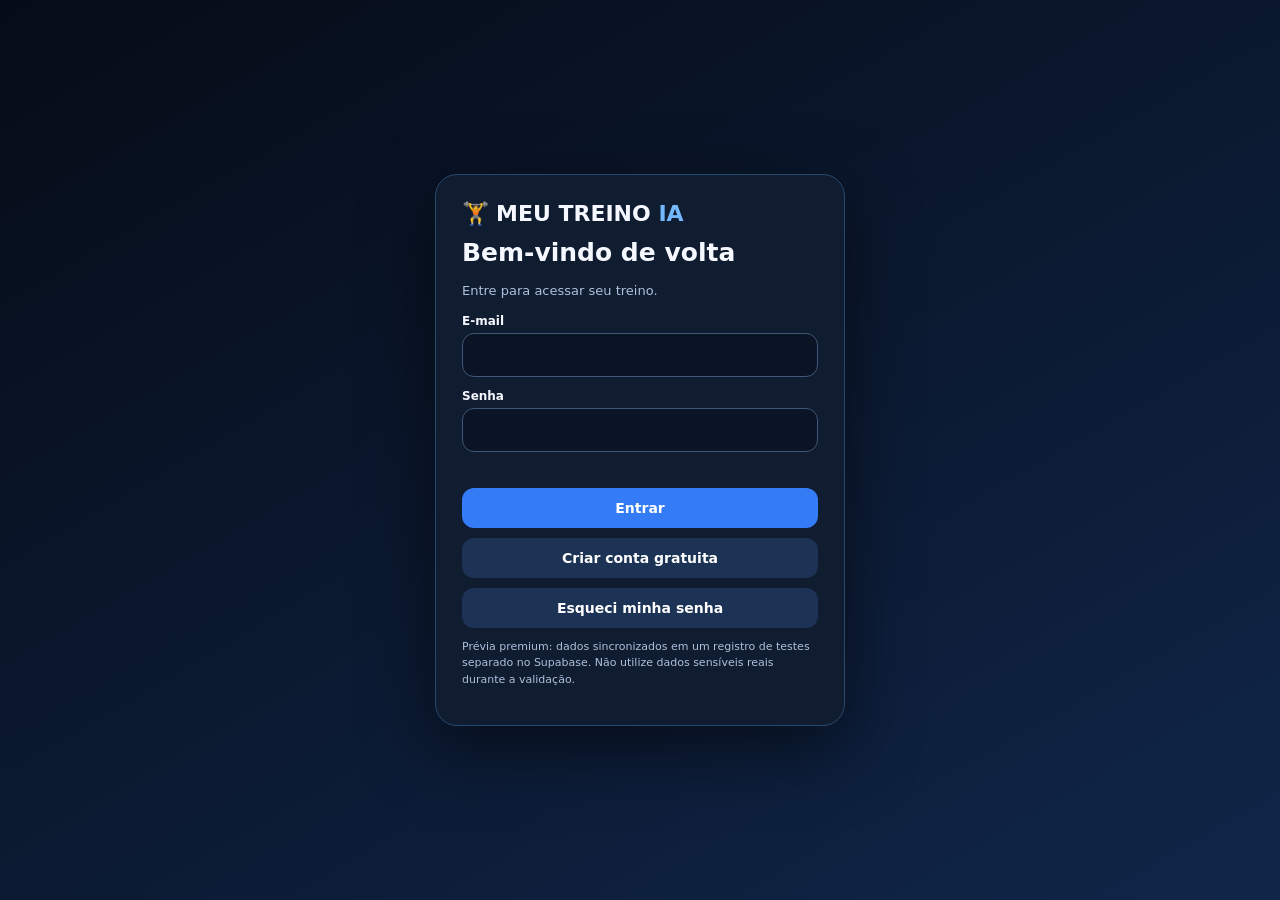
==== index.html @ d00a294f "Add files via upload" ====
<!DOCTYPE html>
<html lang="pt-BR"><head><meta charset="utf-8"/><meta content="width=device-width,initial-scale=1" name="viewport"/><meta content="#070d19" name="theme-color"/><title>Meu Treino IA — Fitness Premium V22 | Full Body Variado</title><style>
:root{color-scheme:dark;--bg:#080e19;--card:#111d30;--panel:#15233a;--border:#29384d;--blue:#3885ff;--text:#f5f8ff;--muted:#9eafc8}*{box-sizing:border-box}body{margin:0;font:15px system-ui,-apple-system,Segoe UI,sans-serif;background:#050a12;color:var(--text)}button,input,select{font:inherit}button{cursor:pointer}button:disabled{opacity:.4;cursor:not-allowed}.shell{max-width:470px;min-height:100vh;margin:auto;background:var(--bg);position:relative;box-shadow:0 0 35px #0005;padding-bottom:80px}.top{display:flex;align-items:center;justify-content:space-between;padding:19px 19px 12px;background:#0a1323;position:sticky;top:0;z-index:3;border-bottom:1px solid #203049}.brand{font-weight:900;font-size:18px;letter-spacing:-.6px}.brand b{color:#6bb4ff}.avatar{border:1px solid #466da0;background:#203756;border-radius:50%;width:36px;height:36px;display:grid;place-items:center}.body{padding:20px;display:grid;gap:18px}.eyebrow{font-weight:800;font-size:11px;letter-spacing:1.7px;color:#79b6ff;text-transform:uppercase}.title{font-size:29px;letter-spacing:-1px;line-height:1.15;font-weight:850}.sub{color:var(--muted);font-size:13px;line-height:1.5}.card{background:var(--card);border:1px solid var(--border);border-radius:19px;padding:16px}.hero{background:linear-gradient(135deg,#173b72,#101e35 65%);border:1px solid #356bb7;border-radius:21px;padding:21px;display:grid;gap:12px}.btn{border:0;color:white;background:var(--blue);padding:13px 16px;border-radius:13px;font-weight:800;min-height:45px}.btn.alt{background:#22344e;border:1px solid #354d71}.btn.ghost{background:transparent;border:1px solid var(--border)}.btn.small{min-height:36px;padding:8px 10px;font-size:12px}.row{display:flex;align-items:center;gap:10px}.between{display:flex;align-items:center;justify-content:space-between;gap:8px}.grid2{display:grid;grid-template-columns:1fr 1fr;gap:10px}.grid3{display:grid;grid-template-columns:repeat(3,1fr);gap:9px}.stat{background:#1a2c47;border-radius:14px;padding:12px}.stat strong{display:block;font-size:23px}.muted{color:var(--muted)}.small{font-size:12px}.exercise{display:flex;gap:12px;align-items:center;border-bottom:1px solid #23354e;padding:12px 0}.exercise:last-child{border:0}.thumb{width:66px;height:66px;object-fit:cover;border-radius:12px;background:#1a2941}.preview{width:100%;aspect-ratio:1.2;object-fit:contain;background:#111c2f;border-radius:18px}.name{font-size:14px;font-weight:800}.pill{display:inline-flex;background:#1e3352;color:#abd2ff;padding:6px 10px;border-radius:50px;font-size:11px;font-weight:750}.nav{display:flex;justify-content:space-around;position:fixed;bottom:0;left:50%;transform:translateX(-50%);max-width:470px;width:100%;z-index:5;background:#101d30;border-top:1px solid #29405b;padding:7px 6px max(8px,env(safe-area-inset-bottom))}.nav button{border:0;background:transparent;color:#9eb1cc;display:grid;justify-items:center;gap:3px;min-width:65px;font-size:11px;padding:7px}.nav button.active{color:#67adff}.nav button span{font-size:20px}.choice{width:100%;background:var(--card);color:var(--text);border:1px solid var(--border);border-radius:16px;padding:17px;display:flex;justify-content:space-between;text-align:left;align-items:center;font-weight:750}.choice.active{border:2px solid var(--blue);background:#1b3457}.field{display:grid;gap:6px}.field label{font-weight:750;color:#c9d7ed;font-size:12px}.field input,.field select{border:1px solid #354966;border-radius:12px;background:#101c2f;color:white;padding:12px;min-width:0;width:100%}.progress{display:flex;gap:5px}.progress i{height:5px;background:#263e60;border-radius:8px;flex:1}.progress i.done{background:var(--blue)}.section{font-size:17px;font-weight:850}.line{height:1px;background:#26374f}.notice{border:1px solid #405374;background:#172740;border-radius:12px;padding:12px;color:#d3e3ff;font-size:12px;line-height:1.5}.days{display:grid;grid-template-columns:repeat(7,1fr);gap:5px}.day{padding:10px 0;text-align:center;border-radius:11px;background:#18273d;font-size:11px}.day.active{background:#2964b4}.day.rest{color:#647998}.setrow{display:grid;grid-template-columns:50px 1fr 1fr 42px;align-items:center;gap:8px;margin:10px 0}.setrow input{width:100%;min-width:0;background:#0f1e35;border:1px solid #334865;border-radius:10px;padding:10px;color:#fff}.tick{background:#1c2f4c;color:#dce9ff;border:1px solid #385274;border-radius:10px;height:39px}.tick.yes{background:#187b65}.chart{height:145px;display:flex;align-items:end;gap:10px;padding:10px 0;border-bottom:1px solid #34445d}.bar{flex:1;border-radius:7px 7px 0 0;background:linear-gradient(0deg,#215bb9,#5da8ff);min-width:10px}.btnbar{display:grid;grid-template-columns:1fr 1fr;gap:8px}.footertext{font-size:11px;color:#7e90aa;text-align:center}.ghostlink{background:none;border:none;color:#8ac2ff;font-weight:800;padding:5px}.hide{display:none!important}
</style><style id="weekday-premium-css">.day-select{display:grid;grid-template-columns:repeat(2,minmax(0,1fr));gap:9px;margin-top:12px}.day-choice{display:flex;align-items:center;justify-content:space-between;background:#17273f;border:1px solid #354861;border-radius:12px;padding:13px 12px;color:#f1f6ff;font-weight:650;text-align:left}.day-choice.picked{background:#153763;border-color:#4a9aff;box-shadow:inset 0 0 0 1px #4a9aff}.day-choice b{color:#8cc6ff}.day .active{font-weight:bold}.days .day{min-width:0;font-size:10px}.days .day div{font-size:9px}</style><style id="premium-auth-css">#premium-app-shell[hidden]{display:none!important}#premium-auth{position:fixed;inset:0;background:linear-gradient(150deg,#060c17,#102649);z-index:99999;display:flex;align-items:center;justify-content:center;padding:18px;overflow:auto;color:#f5f8ff;font:14px system-ui,sans-serif}#premium-auth[hidden]{display:none!important}#premium-auth *{box-sizing:border-box}#premium-auth .login-card{width:min(100%,410px);background:#101c30;border:1px solid #28496f;border-radius:22px;padding:26px;box-shadow:0 24px 70px #0008}#premium-auth h1{font-size:25px;line-height:1.2;margin:0 0 12px}#premium-auth p{color:#afc0db;font-size:13px;line-height:1.5}#premium-auth label{display:block;margin:12px 0 5px;font-size:12px;font-weight:700}#premium-auth input{display:block;width:100%;background:#0a1425;color:white;border:1px solid #405777;border-radius:12px;padding:13px;font:inherit}#premium-auth button{width:100%;padding:12px;border-radius:12px;background:#347cf5;color:white;border:0;font-weight:750;cursor:pointer;margin-top:10px}#premium-auth button.secondary{background:#1c3355}#premium-auth button:disabled{opacity:.55}#premium-auth .error{color:#ffc3c3;min-height:18px;font-size:12px;margin-top:8px}#premium-userbar{display:flex;justify-content:space-between;align-items:center;padding:9px 18px;background:#0a172a;color:#aac5eb;gap:12px;font:12px system-ui,sans-serif}#premium-userbar button{background:#233c62;color:white;border:0;padding:8px 12px;border-radius:8px;cursor:pointer}#premium-message{font-size:11px;color:#bcd7ef}</style></head><body><div hidden="" id="premium-app-shell"><div hidden="" id="premium-userbar"><span id="premium-who">Conectado</span><span id="premium-message"></span><button id="premium-out" type="button">Sair</button></div><div class="shell"><header class="top"><div class="brand">✦ MEU TREINO <b>IA</b></div><div class="avatar">👤</div></header><main class="body" id="root"></main><nav class="nav" id="nav"></nav></div></div><div id="premium-auth"><div class="login-card"><div style="font-size:22px;margin-bottom:12px">🏋️ <b>MEU TREINO <span style="color:#74b9ff">IA</span></b></div><h1 id="premium-auth-title">Bem-vindo de volta</h1><p id="premium-auth-desc">Entre para acessar sua avaliação e seus treinos premium.</p><form id="premium-auth-form"><label for="premium-email">E-mail</label><input autocomplete="email" id="premium-email" required="" type="email"/><div id="premium-password-box"><label for="premium-pass">Senha</label><input autocomplete="current-password" id="premium-pass" minlength="6" type="password"/></div><div class="error" id="premium-error" role="alert"></div><button id="premium-submit" type="submit">Entrar</button></form><button class="secondary" id="premium-mode" type="button">Criar conta gratuita</button><button class="secondary" id="premium-forgot" type="button">Esqueci minha senha</button><p style="font-size:11px">Prévia premium: dados sincronizados em um registro de testes separado no Supabase. Não utilize dados sensíveis reais durante a validação.</p></div></div><script>
const EXERCISES=[{"id":1,"name":"Leg press 45°","group":"Pernas e glúteos","equip":"Leg press 45°","tip":"Mantenha a lombar apoiada; flexione os joelhos na amplitude confortável; empurre sem travar os joelhos.","alternative":"Cadeira extensora","image":"[data-uri]"},{"id":2,"name":"Cadeira extensora","group":"Pernas e glúteos","equip":"Cadeira extensora","tip":"Ajuste a máquina; estenda os joelhos de forma controlada; volte devagar.","alternative":"Leg press 45°","image":"[data-uri]"},{"id":3,"name":"Cadeira flexora sentada","group":"Pernas e glúteos","equip":"Cadeira flexora sentada","tip":"Ajuste o eixo aos joelhos; flexione as pernas; retorne lentamente.","alternative":"Cadeira flexora deitada","image":"[data-uri]"},{"id":4,"name":"Cadeira flexora deitada","group":"Pernas e glúteos","equip":"Mesa flexora","tip":"Deite no aparelho; dobre os joelhos; retorne sem levantar o quadril.","alternative":"Cadeira flexora sentada","image":"[data-uri]"},{"id":5,"name":"Agachamento ao banco","group":"Pernas e glúteos","equip":"Banco estável","tip":"Desça o quadril até o banco; toque levemente; levante de forma controlada.","alternative":"Leg press 45°","image":"[data-uri]"},{"id":6,"name":"Agachamento Smith","group":"Pernas e glúteos","equip":"Smith","tip":"Ajuste barra e pés com supervisão; agache em amplitude confortável; retorne com controle.","alternative":"Agachamento ao banco","image":"[data-uri]"},{"id":7,"name":"Cadeira abdutora","group":"Pernas e glúteos","equip":"Cadeira abdutora","tip":"Mantenha as costas apoiadas; afaste os joelhos; retorne devagar.","alternative":"Abdução de quadril com elástico","image":"[data-uri]"},{"id":8,"name":"Cadeira adutora","group":"Pernas e glúteos","equip":"Cadeira adutora","tip":"Ajuste a amplitude inicial; aproxime as pernas; volte lentamente.","alternative":"Adução com elástico","image":"[data-uri]"},{"id":9,"name":"Panturrilha sentada","group":"Pernas e glúteos","equip":"Panturrilha sentada","tip":"Eleve os calcanhares; faça uma pausa breve; desça lentamente.","alternative":"Panturrilha em pé","image":"[data-uri]"},{"id":10,"name":"Panturrilha em pé","group":"Pernas e glúteos","equip":"Máquina de panturrilha","tip":"Eleve os calcanhares com o corpo estável; retorne devagar.","alternative":"Panturrilha sentada","image":"[data-uri]"},{"id":11,"name":"Ponte de glúteos","group":"Pernas e glúteos","equip":"Colchonete","tip":"Eleve o quadril sem arquear a lombar; retorne lentamente.","alternative":"Hip thrust máquina","image":"[data-uri]"},{"id":12,"name":"Hip thrust máquina","group":"Pernas e glúteos","equip":"Máquina hip thrust","tip":"Eleve o quadril com apoio correto; evite hiperextensão lombar.","alternative":"Ponte de glúteos","image":"[data-uri]"},{"id":13,"name":"Puxada frontal aberta","group":"Costas","equip":"Consulte equipamento indicado","tip":"Ajuste o equipamento à sua altura, execute devagar e interrompa se houver desconforto. Confirme a técnica com um profissional antes de executar.","alternative":"Veja outras opções do mesmo grupo muscular em Trocar exercício","image":"[data-uri]"},{"id":14,"name":"Puxada frontal neutra","group":"Costas","equip":"Consulte equipamento indicado","tip":"Ajuste o equipamento à sua altura, execute devagar e interrompa se houver desconforto. Confirme a técnica com um profissional antes de executar.","alternative":"Veja outras opções do mesmo grupo muscular em Trocar exercício","image":"[data-uri]"},{"id":15,"name":"Remada baixa sentada","group":"Costas","equip":"Consulte equipamento indicado","tip":"Ajuste o equipamento à sua altura, execute devagar e interrompa se houver desconforto. Confirme a técnica com um profissional antes de executar.","alternative":"Veja outras opções do mesmo grupo muscular em Trocar exercício","image":"[data-uri]"},{"id":16,"name":"Remada máquina com apoio no peito","group":"Costas","equip":"Consulte equipamento indicado","tip":"Ajuste o equipamento à sua altura, execute devagar e interrompa se houver desconforto. Confirme a técnica com um profissional antes de executar.","alternative":"Veja outras opções do mesmo grupo muscular em Trocar exercício","image":"[data-uri]"},{"id":17,"name":"Remada unilateral com halter","group":"Costas","equip":"Consulte equipamento indicado","tip":"Ajuste o equipamento à sua altura, execute devagar e interrompa se houver desconforto. Confirme a técnica com um profissional antes de executar.","alternative":"Veja outras opções do mesmo grupo muscular em Trocar exercício","image":"[data-uri]"},{"id":18,"name":"Remada articulada","group":"Costas","equip":"Consulte equipamento indicado","tip":"Ajuste o equipamento à sua altura, execute devagar e interrompa se houver desconforto. Confirme a técnica com um profissional antes de executar.","alternative":"Veja outras opções do mesmo grupo muscular em Trocar exercício","image":"[data-uri]"},{"id":19,"name":"Pullover na polia","group":"Costas","equip":"Consulte equipamento indicado","tip":"Ajuste o equipamento à sua altura, execute devagar e interrompa se houver desconforto. Confirme a técnica com um profissional antes de executar.","alternative":"Veja outras opções do mesmo grupo muscular em Trocar exercício","image":"[data-uri]"},{"id":20,"name":"Barra fixa assistida","group":"Costas","equip":"Consulte equipamento indicado","tip":"Ajuste o equipamento à sua altura, execute devagar e interrompa se houver desconforto. Confirme a técnica com um profissional antes de executar.","alternative":"Veja outras opções do mesmo grupo muscular em Trocar exercício","image":"[data-uri]"},{"id":21,"name":"Face pull na polia","group":"Costas","equip":"Consulte equipamento indicado","tip":"Ajuste o equipamento à sua altura, execute devagar e interrompa se houver desconforto. Confirme a técnica com um profissional antes de executar.","alternative":"Veja outras opções do mesmo grupo muscular em Trocar exercício","image":"[data-uri]"},{"id":22,"name":"Crucifixo inverso máquina","group":"Costas","equip":"Consulte equipamento indicado","tip":"Ajuste o equipamento à sua altura, execute devagar e interrompa se houver desconforto. Confirme a técnica com um profissional antes de executar.","alternative":"Veja outras opções do mesmo grupo muscular em Trocar exercício","image":"[data-uri]"},{"id":23,"name":"Supino reto máquina","group":"Peito","equip":"Consulte equipamento indicado","tip":"Ajuste o equipamento à sua altura, execute devagar e interrompa se houver desconforto. Confirme a técnica com um profissional antes de executar.","alternative":"Veja outras opções do mesmo grupo muscular em Trocar exercício","image":"[data-uri]"},{"id":24,"name":"Supino inclinado máquina","group":"Peito","equip":"Consulte equipamento indicado","tip":"Ajuste o equipamento à sua altura, execute devagar e interrompa se houver desconforto. Confirme a técnica com um profissional antes de executar.","alternative":"Veja outras opções do mesmo grupo muscular em Trocar exercício","image":"[data-uri]"},{"id":25,"name":"Supino reto com halteres","group":"Peito","equip":"Consulte equipamento indicado","tip":"Ajuste o equipamento à sua altura, execute devagar e interrompa se houver desconforto. Confirme a técnica com um profissional antes de executar.","alternative":"Veja outras opções do mesmo grupo muscular em Trocar exercício","image":"[data-uri]"},{"id":26,"name":"Supino inclinado com halteres","group":"Peito","equip":"Consulte equipamento indicado","tip":"Ajuste o equipamento à sua altura, execute devagar e interrompa se houver desconforto. Confirme a técnica com um profissional antes de executar.","alternative":"Veja outras opções do mesmo grupo muscular em Trocar exercício","image":"[data-uri]"},{"id":27,"name":"Crucifixo peck deck","group":"Peito","equip":"Consulte equipamento indicado","tip":"Ajuste o equipamento à sua altura, execute devagar e interrompa se houver desconforto. Confirme a técnica com um profissional antes de executar.","alternative":"Veja outras opções do mesmo grupo muscular em Trocar exercício","image":"[data-uri]"},{"id":28,"name":"Crucifixo na polia","group":"Peito","equip":"Consulte equipamento indicado","tip":"Ajuste o equipamento à sua altura, execute devagar e interrompa se houver desconforto. Confirme a técnica com um profissional antes de executar.","alternative":"Veja outras opções do mesmo grupo muscular em Trocar exercício","image":"[data-uri]"},{"id":29,"name":"Flexão de braços na parede","group":"Peito","equip":"Consulte equipamento indicado","tip":"Ajuste o equipamento à sua altura, execute devagar e interrompa se houver desconforto. Confirme a técnica com um profissional antes de executar.","alternative":"Veja outras opções do mesmo grupo muscular em Trocar exercício","image":"[data-uri]"},{"id":30,"name":"Flexão no banco elevado","group":"Peito","equip":"Consulte equipamento indicado","tip":"Ajuste o equipamento à sua altura, execute devagar e interrompa se houver desconforto. Confirme a técnica com um profissional antes de executar.","alternative":"Veja outras opções do mesmo grupo muscular em Trocar exercício","image":"[data-uri]"},{"id":31,"name":"Desenvolvimento de ombros máquina","group":"Ombros e braços","equip":"Consulte equipamento indicado","tip":"Ajuste o equipamento à sua altura, execute devagar e interrompa se houver desconforto. Confirme a técnica com um profissional antes de executar.","alternative":"Veja outras opções do mesmo grupo muscular em Trocar exercício","image":"[data-uri]"},{"id":32,"name":"Elevação lateral sentada","group":"Ombros e braços","equip":"Consulte equipamento indicado","tip":"Ajuste o equipamento à sua altura, execute devagar e interrompa se houver desconforto. Confirme a técnica com um profissional antes de executar.","alternative":"Veja outras opções do mesmo grupo muscular em Trocar exercício","image":"[data-uri]"},{"id":33,"name":"Elevação frontal com halteres","group":"Ombros e braços","equip":"Consulte equipamento indicado","tip":"Ajuste o equipamento à sua altura, execute devagar e interrompa se houver desconforto. Confirme a técnica com um profissional antes de executar.","alternative":"Veja outras opções do mesmo grupo muscular em Trocar exercício","image":"[data-uri]"},{"id":34,"name":"Rosca direta na polia","group":"Ombros e braços","equip":"Consulte equipamento indicado","tip":"Ajuste o equipamento à sua altura, execute devagar e interrompa se houver desconforto. Confirme a técnica com um profissional antes de executar.","alternative":"Veja outras opções do mesmo grupo muscular em Trocar exercício","image":"[data-uri]"},{"id":35,"name":"Rosca alternada sentada","group":"Ombros e braços","equip":"Consulte equipamento indicado","tip":"Ajuste o equipamento à sua altura, execute devagar e interrompa se houver desconforto. Confirme a técnica com um profissional antes de executar.","alternative":"Veja outras opções do mesmo grupo muscular em Trocar exercício","image":"[data-uri]"},{"id":36,"name":"Rosca martelo sentada","group":"Ombros e braços","equip":"Consulte equipamento indicado","tip":"Ajuste o equipamento à sua altura, execute devagar e interrompa se houver desconforto. Confirme a técnica com um profissional antes de executar.","alternative":"Veja outras opções do mesmo grupo muscular em Trocar exercício","image":"[data-uri]"},{"id":37,"name":"Tríceps na polia com corda","group":"Ombros e braços","equip":"Consulte equipamento indicado","tip":"Ajuste o equipamento à sua altura, execute devagar e interrompa se houver desconforto. Confirme a técnica com um profissional antes de executar.","alternative":"Veja outras opções do mesmo grupo muscular em Trocar exercício","image":"[data-uri]"},{"id":38,"name":"Tríceps na polia com barra","group":"Ombros e braços","equip":"Consulte equipamento indicado","tip":"Ajuste o equipamento à sua altura, execute devagar e interrompa se houver desconforto. Confirme a técnica com um profissional antes de executar.","alternative":"Veja outras opções do mesmo grupo muscular em Trocar exercício","image":"[data-uri]"},{"id":39,"name":"Bird dog","group":"Abdômen e core","equip":"Consulte equipamento indicado","tip":"Ajuste o equipamento à sua altura, execute devagar e interrompa se houver desconforto. Confirme a técnica com um profissional antes de executar.","alternative":"Veja outras opções do mesmo grupo muscular em Trocar exercício","image":"[data-uri]"},{"id":40,"name":"Dead bug","group":"Abdômen e core","equip":"Consulte equipamento indicado","tip":"Ajuste o equipamento à sua altura, execute devagar e interrompa se houver desconforto. Confirme a técnica com um profissional antes de executar.","alternative":"Veja outras opções do mesmo grupo muscular em Trocar exercício","image":"[data-uri]"},{"id":41,"name":"Pallof press","group":"Abdômen e core","equip":"Consulte equipamento indicado","tip":"Ajuste o equipamento à sua altura, execute devagar e interrompa se houver desconforto. Confirme a técnica com um profissional antes de executar.","alternative":"Veja outras opções do mesmo grupo muscular em Trocar exercício","image":"[data-uri]"},{"id":42,"name":"Prancha inclinada","group":"Abdômen e core","equip":"Consulte equipamento indicado","tip":"Ajuste o equipamento à sua altura, execute devagar e interrompa se houver desconforto. Confirme a técnica com um profissional antes de executar.","alternative":"Veja outras opções do mesmo grupo muscular em Trocar exercício","image":"[data-uri]"},{"id":43,"name":"Prancha lateral com joelhos apoiados","group":"Abdômen e core","equip":"Consulte equipamento indicado","tip":"Ajuste o equipamento à sua altura, execute devagar e interrompa se houver desconforto. Confirme a técnica com um profissional antes de executar.","alternative":"Veja outras opções do mesmo grupo muscular em Trocar exercício","image":"[data-uri]"},{"id":44,"name":"Crunch abdominal máquina","group":"Abdômen e core","equip":"Consulte equipamento indicado","tip":"Ajuste o equipamento à sua altura, execute devagar e interrompa se houver desconforto. Confirme a técnica com um profissional antes de executar.","alternative":"Veja outras opções do mesmo grupo muscular em Trocar exercício","image":"[data-uri]"},{"id":45,"name":"Marcha deitada","group":"Abdômen e core","equip":"Consulte equipamento indicado","tip":"Ajuste o equipamento à sua altura, execute devagar e interrompa se houver desconforto. Confirme a técnica com um profissional antes de executar.","alternative":"Veja outras opções do mesmo grupo muscular em Trocar exercício","image":"[data-uri]"},{"id":46,"name":"Bicicleta ergométrica vertical","group":"Cardio","equip":"Consulte equipamento indicado","tip":"Ajuste o equipamento à sua altura, execute devagar e interrompa se houver desconforto. Confirme a técnica com um profissional antes de executar.","alternative":"Veja outras opções do mesmo grupo muscular em Trocar exercício","image":"[data-uri]"},{"id":47,"name":"Bicicleta ergométrica horizontal","group":"Cardio","equip":"Consulte equipamento indicado","tip":"Ajuste o equipamento à sua altura, execute devagar e interrompa se houver desconforto. Confirme a técnica com um profissional antes de executar.","alternative":"Veja outras opções do mesmo grupo muscular em Trocar exercício","image":"[data-uri]"},{"id":48,"name":"Caminhada na esteira","group":"Cardio","equip":"Consulte equipamento indicado","tip":"Ajuste o equipamento à sua altura, execute devagar e interrompa se houver desconforto. Confirme a técnica com um profissional antes de executar.","alternative":"Veja outras opções do mesmo grupo muscular em Trocar exercício","image":"[data-uri]"},{"id":49,"name":"Elíptico","group":"Cardio","equip":"Consulte equipamento indicado","tip":"Ajuste o equipamento à sua altura, execute devagar e interrompa se houver desconforto. Confirme a técnica com um profissional antes de executar.","alternative":"Veja outras opções do mesmo grupo muscular em Trocar exercício","image":"[data-uri]"},{"id":50,"name":"Caminhada ao ar livre","group":"Cardio","equip":"Consulte equipamento indicado","tip":"Ajuste o equipamento à sua altura, execute devagar e interrompa se houver desconforto. Confirme a técnica com um profissional antes de executar.","alternative":"Veja outras opções do mesmo grupo muscular em Trocar exercício","image":"[data-uri]"}];

</script><script>
(()=>{const el=document.getElementById('root'),nav=document.getElementById('nav');let s={page:'quiz',step:0,answers:{goal:'Emagrecer',level:'Retornando',split:'Full Body',days:4,weekdays:[0,1,3,4],age:28,weight:95,height:177,pain:'Nenhuma',name:'Usuário Demo'},plan:0,selected:0,logs:[],draft:{},favorites:[],weights:[],done:[],active:null,sessions:[]};const safe=t=>String(t??'').replace(/[&<>"']/g,c=>({'&':'&amp;','<':'&lt;','>':'&gt;','"':'&quot;',"'":'&#39;'}[c]));const btn=(t,action,cl='')=>`<button class="btn ${cl}" data-act="${action}">${t}</button>`;const heading=(a,b)=>`<div class="eyebrow">${a}</div><div class="title">${b}</div>`;const pic=x=>x?.image||'';const groups=['Pernas e glúteos','Costas','Peito','Ombros e braços','Abdômen e core','Cardio'];const byGroup=(g,count)=>EXERCISES.filter(e=>e.group===g).slice(0,count);function plan(){
  if(s.answers.split==='Full Body'){
    // Every day covers the whole body, with distinct exercises rather than a rotated identical list.
    const day=((Number(s.plan)||0)%5+5)%5;
    const pick=(g,ordinal)=>{
      const all=EXERCISES.filter(e=>e.group===groups[g]);
      return all.length?all[ordinal%all.length]:null;
    };
    const routine=[
      // 2 lower, 1 chest, 1 back, 2 arm/shoulder, 1 core, 1 cardio
      [[0,0],[0,2],[2,0],[1,0],[3,0],[3,3],[4,0],[5,0]],
      [[0,1],[0,6],[2,2],[1,3],[3,1],[3,6],[4,1],[5,1]],
      [[0,3],[0,8],[2,1],[1,1],[3,2],[3,4],[4,2],[5,2]],
      [[0,4],[0,10],[2,3],[1,4],[3,5],[3,7],[4,3],[5,3]],
      [[0,5],[0,9],[2,4],[1,5],[3,0],[3,7],[4,4],[5,4]]
    ];
    return routine[day].map(([g,index])=>pick(g,index)).filter(Boolean);
  }
  let cat=[['Peito','Ombros e braços'],['Costas','Ombros e braços'],['Pernas e glúteos'],['Ombros e braços','Abdômen e core']][s.plan%4];
  return cat.flatMap((g,i)=>byGroup(g,i===0?5:3)).slice(0,8);
}function exrow(e,i){return `<div class="exercise"><img class="thumb" src="${pic(e)}" alt="${safe(e.name)}"><div style="flex:1"><div class="name">${safe(e.name)}</div><div class="sub">${safe(e.group)} · 3 × 12</div></div><button class="btn alt small" data-ex="${e.id}">Abrir</button></div>`}const choices={goal:['Emagrecer','Ganhar músculos','Melhorar o fôlego','Saúde geral'],level:['Iniciante','Retornando','Intermediário','Avançado'],split:['Full Body','Músculos específicos'],days:['2','3','4','5'],pain:['Nenhuma','Dor durante exercícios','Lesão ou restrição','Não tenho certeza']};let steps=[['Seu objetivo','O que você deseja conquistar?','goal'],['Sua experiência','Há quanto tempo você treina?','level'],['Tipo de treino','Como prefere dividir sua semana?','split'],['Dias da semana','Em quais dias você quer treinar? Selecione de 2 a 5 dias.','weekdays'],['Seus dados','Para conhecer melhor seu perfil.','metrics'],['Cuidados com a saúde','Existe alguma dor ou restrição?','pain']];const dayNames=['Segunda','Terça','Quarta','Quinta','Sexta','Sábado','Domingo'];const dayShort=['SEG','TER','QUA','QUI','SEX','SÁB','DOM'];const slots=()=>[...s.answers.weekdays].sort((a,b)=>a-b);const dayPlan=(day)=>slots().indexOf(day);function intro(){el.innerHTML=`<div class="hero" style="margin-top:38px"><div class="eyebrow">O FUTURO DO SEU TREINO</div><div class="title">Treine melhor.<br> Evolua sempre.</div><div class="sub" style="color:#c0d7f7">Um visual fitness premium, criado para deixar cada série simples de acompanhar.</div><div class="grid2"><div class="stat"><strong>50</strong><small>Exercícios 3D</small></div><div class="stat"><strong>100%</strong><small>Gratuito</small></div></div></div>${btn('Começar minha avaliação →','quiz')}<div class="notice">Versão premium de testes com login real. Seus dados do aplicativo original permanecem separados durante esta avaliação.</div>`}function quiz(){let [name,desc,key]=steps[s.step];el.innerHTML=`<div class="between"><span class="eyebrow">AVALIAÇÃO INICIAL</span><span class="small muted">${s.step+1} / ${steps.length}</span></div><div class="progress">${steps.map((_,i)=>`<i class="${i<=s.step?'done':''}"></i>`).join('')}</div>${heading(name,desc)}<div style="height:12px"></div>${key==='weekdays'?`<div class="card"><div class="section">Escolha seus dias de treino</div><div class="sub">${slots().length} dias selecionados · ${7-slots().length} dias livres</div><div class="day-select">${dayNames.map((day,i)=>`<button class="day-choice ${s.answers.weekdays.includes(i)?'picked':''}" data-weekday="${i}"><span>${day}</span><b>${s.answers.weekdays.includes(i)?'✓':'＋'}</b></button>`).join('')}</div></div><div class="notice">Seu calendário seguirá os dias escolhidos. O treino dividido será distribuído em ordem A, B, C, D nos dias selecionados, com dias livres de descanso.</div>`:key==='metrics'?`<div class="grid2">${[['Idade','age'],['Peso corporal (kg)','weight'],['Altura (cm)','height']].map(([label,k])=>`<div class="field"><label>${label}</label><input data-field="${k}" type="number" value="${s.answers[k]}"></div>`).join('')}</div>`:choices[key].map(v=>`<button class="choice ${String(s.answers[key])===v?'active':''}" data-choice="${key}" data-val="${v}"><span>${v}</span><span>${String(s.answers[key])===v?'🔵':'○'}</span></button>`).join('')}<div class="btnbar">${btn('← Voltar','prev','alt')}${btn(s.step===steps.length-1?'Ver meu treino →':'Continuar →','next')}</div>${key==='pain'?'<div class="notice">Se você informar dor ou lesão, o plano será apenas ilustrativo até avaliação de um profissional.</div>':''}`}function home(){let pl=plan(),d=s.answers;el.innerHTML=`${heading('BEM-VINDO DE VOLTA','Sua evolução começa hoje.')}<div class="hero"><span class="eyebrow">SEU PRÓXIMO TREINO</span><div class="title">Treino ${'ABCDE'[s.plan%5]} <span class="small" style="font-size:14px;color:#b9d4f8">${d.split}</span></div><div class="sub" style="color:#cedef5">${pl.length} exercícios · 3 séries × 12 repetições</div>${btn(s.active?'Continuar treino →':'Iniciar treino →',s.active?'resumeactive':'startactive')}</div><div class="grid2"><div class="stat"><strong>${s.logs.length}</strong><small>Treinos feitos</small></div><div class="stat"><strong>${s.weights.at(-1)||d.weight}</strong><small>Último peso (kg)</small></div></div><div class="section">Sua semana</div>${week()}${btn('Alterar dias da semana','editdays','alt small')}<div class="section">Acompanhe seu desempenho</div><div class="card between"><div><b>Progressão de cargas</b><div class="sub">Histórico por exercício</div></div>${btn('Abrir','progress','small alt')}</div>`}function week(){return `<div class="days">${dayShort.map((x,i)=>`<div class="day ${slots().includes(i)?'active':'rest'}"><b>${x}</b><div style="margin-top:6px">${slots().includes(i)?'TREINO '+('ABCDE'[dayPlan(i)]):'—'}</div></div>`).join('')}</div><div class="sub">${slots().map((d,i)=>dayNames[d]+' (Treino '+('ABCDE'[i])+')').join(' · ')} · Os demais dias ficam livres para descanso.</div>`}function workout(){let pl=plan();el.innerHTML=`${heading('MINHA FICHA',`Treino ${'ABCDE'[s.plan%5]}`)}<div class="between"><span class="pill">${s.answers.split}</span><span class="small muted">Meta inicial: 3 × 12</span></div><div class="card"><div class="between"><b>Trocar o dia</b><span class="small muted">Escolha a ficha do dia</span></div><div class="grid2" style="margin-top:10px">${slots().map((d,i)=>`<button class="btn ${s.plan===i%5?'':'alt'} small" data-plan="${i%5}">${dayShort[d]} · ${'ABCDE'[i%5]}</button>`).join('')}</div></div><div class="card">${pl.map(exrow).join('')}</div>${btn(s.active&&s.active.plan===s.plan?'Continuar treino ativo →':'Iniciar treino ativo →','startactive')}<div class="notice">As séries são salvas individualmente, sem duplicar seus registros.</div>`;}function detail(){let x=EXERCISES.find(e=>e.id===s.selected)||EXERCISES[0];el.innerHTML=`${btn('← Voltar à ficha','workout','alt small')}<img class="preview" src="${pic(x)}" alt="${safe(x.name)}"><div class="eyebrow">${safe(x.group)}</div><div class="title">${safe(x.name)}</div><div class="card"><div class="section">Ver treino</div><p class="sub">${safe(x.tip||'Mantenha o movimento controlado.')}</p><span class="pill">Equipamento: ${safe(x.equip)}</span></div><div class="card"><div class="between"><div class="section">Registrar série/carga</div><span class="pill">3 × 12</span></div>${[1,2,3].map(i=>{let k=x.id+'-'+i,v=s.draft[k]||{};return `<div class="setrow"><span class="small muted">Série ${i}</span><input type="number" min="0" step="0.5" placeholder="kg" data-load="${k}" value="${v.kg??''}"><input type="number" min="0" placeholder="reps" data-reps="${k}" value="${v.reps??''}"><button class="tick ${v.done?'yes':''}" data-done="${k}">${v.done?'✓':'○'}</button></div>`}).join('')}<div class="sub">Valores livres por série. Sem carga obrigatória.</div></div><div class="btnbar">${btn('Trocar exercício','swap','alt')}${btn('Salvar registro','save')}</div>`;}function swap(){let x=EXERCISES.find(e=>e.id===s.selected);let alt=EXERCISES.filter(e=>e.group===x.group&&e.id!==x.id).slice(0,8);el.innerHTML=`${btn('← Voltar','detail','alt small')}${heading('TROCAR EXERCÍCIO','Escolha outra opção')}<div class="card">${alt.map(exrow).join('')}</div><div class="notice">No produto final, as alternativas também serão filtradas por limitações físicas e equipamentos disponíveis.</div>`;}let restInterval=null;
const setKey=(id,i)=>String(id)+'-'+i;
function ensureActive(){if(!s.active){s.active={plan:s.plan,started:Date.now(),index:0,sets:{},lastRest:90,restUntil:0,completed:[]};}return s.active;}
function prevSeries(id,i){let matches=s.logs.filter(v=>String(v.exerciseId)===String(id)&&Number(v.series)===i&&v.sessionId!==s.active?.started);return matches.length?matches[matches.length-1]:null;}
function active(){let a=ensureActive(),pl=planForActive(),x=pl[a.index];if(!x){s.active=null;s.page='workout';return workout()};let finished=pl.filter(e=>a.completed.includes(String(e.id))).length;
  el.innerHTML=`${heading('TREINO EM ANDAMENTO',`Treino ${'ABCDE'[a.plan%5]} · ${finished}/${pl.length} concluídos`)}<div class="progress">${pl.map((e,i)=>`<i class="${a.completed.includes(String(e.id))?'done':''}"></i>`).join('')}</div><img class="preview" src="${pic(x)}" alt="${safe(x.name)}"><div class="eyebrow">${safe(x.group)}</div><div class="title">${safe(x.name)}</div><div class="card"><div class="between"><b>Séries e cargas</b><span class="pill">3 × 12 como referência</span></div><div class="sub">Preencha peso e repetições de cada série. Use 0 kg em exercícios sem carga externa.</div>${[1,2,3].map(i=>{let k=setKey(x.id,i),v=a.sets[k]||{},old=prevSeries(x.id,i);return `<div class="setrow"><span class="small muted">${i}ª</span><div><input aria-label="Peso da série ${i} em kg" data-activekg="${k}" inputmode="decimal" type="number" min="0" step="0.5" placeholder="kg" value="${safe(v.kg??'')}"><div class="small muted">${old?`Anterior: ${safe(old.kg)} kg`: 'Peso livre'}</div></div><div><input aria-label="Repetições da série ${i}" data-activereps="${k}" inputmode="numeric" type="number" min="1" step="1" placeholder="reps" value="${safe(v.reps??'')}"><div class="small muted">${old?`${safe(old.reps)} reps antes`:'Meta 12 reps'}</div></div><button class="tick ${v.done?'yes':''}" aria-label="${v.done?'Desmarcar':'Concluir'} série ${i}" data-markset="${k}">${v.done?'✓':'○'}</button></div>`}).join('')}</div><div class="card"><div class="between"><b>Descanso</b><span class="pill" id="rest-display">${formatRest(Math.max(0,Math.ceil((a.restUntil-Date.now())/1000)))}</span></div><div class="grid3" style="margin-top:12px">${[60,90,120].map(n=>`<button class="btn ${a.lastRest===n?'':'alt'} small" data-rest="${n}">${n}s</button>`).join('')}</div><div class="btnbar" style="margin-top:10px">${btn('Pausar descanso','stoprest','alt small')}${btn('Reiniciar','restartrest','alt small')}</div></div><div class="btnbar">${btn('← Anterior','previousactive','alt')}${btn(a.index===pl.length-1?'Revisar / Finalizar →':'Próximo exercício →','nextactive')}</div>${btn('Finalizar treino','finishactive','alt')}<div class="notice">Se fechar o navegador, as séries marcadas serão recuperadas após a sincronização com o Supabase. Aguarde o indicador “Salvo” antes de sair.</div>`;
}
function planForActive(){let previous=s.plan;s.plan=s.active?.plan??s.plan;let p=plan();s.plan=previous;return p;}
function formatRest(n){return String(Math.floor(n/60)).padStart(2,'0')+':'+String(n%60).padStart(2,'0')}
function refreshTimer(){let elTimer=document.getElementById('rest-display');if(elTimer&&s.active){let n=Math.max(0,Math.ceil((s.active.restUntil-Date.now())/1000));elTimer.textContent=formatRest(n)}}
restInterval=setInterval(refreshTimer,500);
function finishActive(){let a=s.active;if(!a)return;let pl=planForActive(),count=0;let sessionId=String(a.started);
for(let x of pl){for(let i=1;i<=3;i++){let v=a.sets[setKey(x.id,i)];if(!v?.done)continue;let exists=s.logs.some(z=>String(z.sessionId)===sessionId&&String(z.exerciseId)===String(x.id)&&Number(z.series)===i);if(!exists){s.logs.push({name:x.name,exerciseId:x.id,sessionId,series:i,kg:Number(v.kg),reps:Number(v.reps),when:Date.now()});count++}}}
if(count===0&&!s.logs.some(z=>String(z.sessionId)===sessionId)){alert('Marque ao menos uma série completa antes de finalizar.');return}
s.sessions??=[];if(!s.sessions.some(z=>String(z.id)===sessionId))s.sessions.push({id:sessionId,plan:a.plan,started:a.started,finished:Date.now(),sets:s.logs.filter(z=>String(z.sessionId)===sessionId).length});s.active=null;s.page='progress';render();}
function progress(){let history=s.logs;let vals=history.map(x=>x.kg).filter(x=>Number.isFinite(x));el.innerHTML=`${heading('SUA EVOLUÇÃO','Progresso que você acompanha.')}<div class="grid2"><div class="stat"><strong>${history.length}</strong><small>Registros</small></div><div class="stat"><strong>${vals.length?Math.max(...vals):'—'}</strong><small>Maior carga (kg)</small></div></div><div class="card"><div class="section">Histórico de cargas</div><div class="chart">${vals.length?vals.slice(-8).map(v=>`<div class="bar" style="height:${20+80*v/(Math.max(...vals)||1)}%"></div>`).join(''):'<div class="muted small" style="margin:auto">Registre séries para visualizar seu gráfico.</div>'}</div></div><div class="card"><div class="section">Últimos registros</div>${history.slice(-10).reverse().map(x=>`<div class="exercise"><span style="flex:1"><b>${safe(x.name)}</b><div class="sub">${new Date(x.when).toLocaleDateString('pt-BR')} · Série ${x.series}</div></span><b>${x.kg} kg × ${x.reps}</b></div>`).join('')||'<p class="sub">Sem registros ainda.</p>'}</div>`;}function profile(){el.innerHTML=`${heading('MEU PERFIL','Configurações da avaliação')}<div class="card">${Object.entries(s.answers).map(([k,v])=>`<div class="between" style="padding:9px 0;border-bottom:1px solid #26374f"><span class="sub">${({goal:'Objetivo',level:'Experiência',split:'Divisão',days:'Quantidade de dias',weekdays:'Dias escolhidos',age:'Idade',weight:'Peso',height:'Altura',pain:'Restrições'})[k]||k}</span><b>${k==='weekdays'?slots().map(d=>dayShort[d]).join(', '):safe(v)}</b></div>`).join('')}</div>${btn('Editar avaliação','edit','alt')}<div class="notice">Área premium em testes. As alterações desta prévia ficam em um registro separado no Supabase.</div>`;}function render(){if(window.MTIACloud?.ready)window.MTIACloud.queueSave();let pages={intro,quiz,home,workout,detail,swap,progress,profile,active};(pages[s.page]||intro)();nav.style.display=['intro','quiz'].includes(s.page)?'none':'flex';nav.innerHTML=[['home','⌂','Início'],['workout','▤','Treinos'],['progress','▥','Evolução'],['profile','◯','Perfil']].map(([k,ico,t])=>`<button data-page="${k}" class="${s.page===k?'active':''}"><span>${ico}</span>${t}</button>`).join('');}window.MTIAPremium={getState:()=>JSON.parse(JSON.stringify(s)),loadState:(data)=>{if(data&&data.answers){s={...s,...data,sessions:data.sessions||[],answers:{...s.answers,...data.answers},page:data.page==='intro'?'quiz':data.page||'home'};render()}},newUser:()=>{s.page='quiz';s.step=0;s.logs=[];s.draft={};s.done=[];s.active=null;s.sessions=[];render()}};document.addEventListener('input',e=>{if(e.target.dataset.activekg!==undefined||e.target.dataset.activereps!==undefined){let a=ensureActive(),k=e.target.dataset.activekg??e.target.dataset.activereps;a.sets[k]??={};a.sets[k][e.target.dataset.activekg!==undefined?'kg':'reps']=e.target.value;window.MTIACloud?.queueSave?.();return;}if(e.target.dataset.field)s.answers[e.target.dataset.field]=e.target.value;let k=e.target.dataset.load||e.target.dataset.reps;if(k){s.draft[k]??={};s.draft[k][e.target.dataset.load?'kg':'reps']=e.target.value;}window.MTIACloud?.queueSave?.();});document.addEventListener('click',e=>{let t=e.target.closest('button');if(!t)return;let a=t.dataset.act;
if(t.dataset.markset!==undefined){let act=ensureActive(),k=t.dataset.markset;act.sets[k]??={};let v=act.sets[k];if(!v.done){if(v.kg===''||v.kg===undefined||v.reps===''||v.reps===undefined||Number(v.kg)<0||!Number.isFinite(Number(v.kg))||!Number.isInteger(Number(v.reps))||Number(v.reps)<1){alert('Preencha peso válido (0 ou mais) e repetições antes de concluir.');return;}v.done=true;act.restUntil=Date.now()+act.lastRest*1000;}else{v.done=false;act.restUntil=0;}render();return}
if(t.dataset.rest!==undefined){let act=ensureActive();act.lastRest=Number(t.dataset.rest);act.restUntil=Date.now()+act.lastRest*1000;render();return}
if(['startactive','resumeactive','nextactive','previousactive','stoprest','restartrest','finishactive'].includes(a)){
  if(a==='startactive'){if(s.active&&s.active.plan!==s.plan){if(!confirm('Existe um treino em andamento. Deseja retomá-lo em vez de começar outro?'))return;s.plan=s.active.plan;}else{ensureActive();}s.page='active'}
  if(a==='resumeactive'){if(s.active)s.plan=s.active.plan;else ensureActive();s.page='active'}
  if(a==='nextactive'||a==='previousactive'){let ac=ensureActive(),pl=planForActive(),x=pl[ac.index],count=[1,2,3].filter(i=>ac.sets[setKey(x.id,i)]?.done).length;if(a==='nextactive'){if(count>0&&!ac.completed.includes(String(x.id)))ac.completed.push(String(x.id));if(ac.index<pl.length-1)ac.index++;else{finishActive();return}}else ac.index=Math.max(0,ac.index-1);s.page='active'}
  if(a==='stoprest')ensureActive().restUntil=0;
  if(a==='restartrest')ensureActive().restUntil=Date.now()+ensureActive().lastRest*1000;
  if(a==='finishactive'){finishActive();return}
  render();return;
}
if(t.dataset.weekday!==undefined){let d=+t.dataset.weekday;let days=s.answers.weekdays;if(days.includes(d)){if(days.length<=2){alert('Selecione pelo menos 2 dias por semana.');return;}s.answers.weekdays=days.filter(x=>x!==d)}else{if(days.length>=5){alert('Nesta versão, escolha até 5 dias por semana.');return;}s.answers.weekdays=[...days,d].sort((a,b)=>a-b)}s.answers.days=s.answers.weekdays.length;render()}else if(t.dataset.choice){s.answers[t.dataset.choice]=t.dataset.val;render()}else if(t.dataset.page){s.page=t.dataset.page;render()}else if(t.dataset.plan!==undefined){s.plan=+t.dataset.plan;render()}else if(t.dataset.ex){s.selected=+t.dataset.ex;s.page=s.page==='swap'?'detail':'detail';render()}else if(t.dataset.done){let k=t.dataset.done;s.draft[k]??={};s.draft[k].done=!s.draft[k].done;render()}else if(a==='quiz'){s.step=0;s.page='quiz';render()}else if(a==='prev'){s.step=Math.max(0,s.step-1);render()}else if(a==='next'){if(s.step<steps.length-1)s.step++;else s.page='home';render()}else if(a==='editdays'){s.step=3;s.page='quiz';render()}else if(a==='edit'){s.step=0;s.page='quiz';render()}else if(['home','workout','progress','profile','detail','swap'].includes(a)){s.page=a;render()}else if(a==='save'||a==='complete'){s.page='workout';alert('Para registrar treinos, use “Iniciar treino ativo”. Assim cada série fica associada à sessão correta.');render();}});render();})();
</script><script>(()=>{'use strict';
const API='https://fdrjddwnthyjgvlaizmu.supabase.co';
const KEY='sb_publishable_ueonqekktJqMAAuRdNliqw_gb7MGB2D';
const AUTH=API+'/auth/v1',DATA=API+'/rest/v1';
const STORAGE='mtia-v22-premium-session';const TITLE='Meu Treino IA Premium V22';
let session=null,record=null,mode='login',timer=null,saving=false,pending=false,loading=true;
const $=id=>document.getElementById(id);const box=$('premium-auth'),shell=$('premium-app-shell');
function message(t){$('premium-message').textContent=t||''}
function error(t){$('premium-error').textContent=t||''}
function setMode(m){mode=m;error('');$('premium-auth-title').textContent=({login:'Bem-vindo de volta',signup:'Crie sua conta',forgot:'Recuperar acesso',reset:'Defina sua nova senha'})[m];$('premium-auth-desc').textContent=({login:'Entre para acessar seu treino.',signup:'Sua conta é gratuita.',forgot:'Enviaremos um link para o seu e-mail.',reset:'Escolha uma nova senha.'})[m];$('premium-password-box').hidden=m==='forgot';$('premium-pass').required=m!=='forgot';$('premium-submit').textContent=({login:'Entrar',signup:'Criar conta',forgot:'Enviar e-mail',reset:'Salvar nova senha'})[m];$('premium-mode').textContent=m==='signup'?'Já tenho conta':'Criar conta gratuita';}
async function call(url,{method='GET',body,token=session?.access_token,prefer}={}){let headers={apikey:KEY};if(token)headers.Authorization='Bearer '+token;if(body!==undefined)headers['Content-Type']='application/json';if(prefer)headers.Prefer=prefer;let r=await fetch(url,{method,headers,body:body===undefined?undefined:JSON.stringify(body)}),txt=await r.text();let v;try{v=JSON.parse(txt)}catch{v=txt}if(!r.ok)throw Error(v?.msg||v?.message||v?.error_description||v?.error||('HTTP '+r.status));return v;}
function persist(){try{session?localStorage.setItem(STORAGE,JSON.stringify(session)):localStorage.removeItem(STORAGE)}catch{}}
async function valid(){if(!session)throw Error('Entre novamente');if(!session.expires_at)session.expires_at=Math.floor(Date.now()/1000)+(session.expires_in||3600);if(Date.now()/1000>=session.expires_at-90){session=await call(AUTH+'/token?grant_type=refresh_token',{method:'POST',body:{refresh_token:session.refresh_token},token:null});session.expires_at=Math.floor(Date.now()/1000)+(session.expires_in||3600);persist()}}
async function save(){if(!session||loading)return;await valid();let uid=session.user.id,plan=window.MTIAPremium.getState(),body={user_id:uid,title:TITLE,split_type:plan.answers.split==='Full Body'?'full_body':'musculos_especificos',plan_data:plan};if(!record){let rows=await call(DATA+'/workout_plans?select=id',{method:'POST',body,prefer:'return=representation'});record=rows[0]?.id}else{await call(DATA+'/workout_plans?id=eq.'+encodeURIComponent(record),{method:'PATCH',body,prefer:'return=minimal'})}}
async function flush(){if(saving){pending=true;return}saving=true;try{do{pending=false;await save()}while(pending);message('✓ Salvo')}catch(e){message('⚠ Falha ao salvar');console.error(e)}finally{saving=false}}
window.MTIACloud={ready:false,queueSave(){if(!this.ready||loading)return;clearTimeout(timer);message('Salvando...');timer=setTimeout(flush,900)}};
async function load(){loading=true;await valid();let user=await call(AUTH+'/user');if(!user?.id)throw Error('Sessão não encontrada');session.user=user;persist();let q=DATA+'/workout_plans?select=id,plan_data&user_id=eq.'+encodeURIComponent(user.id)+'&title=eq.'+encodeURIComponent(TITLE)+'&order=created_at.desc&limit=1';let rows=await call(q);if(rows?.length){record=rows[0].id;window.MTIAPremium.loadState(rows[0].plan_data)}else{record=null;window.MTIAPremium.newUser()}loading=false;window.MTIACloud.ready=true;shell.hidden=false;box.hidden=true;$('premium-userbar').hidden=false;$('premium-who').textContent=user.email;message('✓ Conectado');}
async function authenticate(email,password){const redirect=location.origin+location.pathname;let data;if(mode==='forgot'){await call(AUTH+'/recover',{method:'POST',body:{email},token:null});error('Se o e-mail existir, enviaremos um link de recuperação.');return}if(mode==='reset'){await call(AUTH+'/user',{method:'PUT',body:{password}});error('Senha redefinida com sucesso.');setMode('login');return}if(mode==='signup'){data=await call(AUTH+'/signup',{method:'POST',body:{email,password,options:{email_redirect_to:redirect}},token:null});if(!data?.access_token){setMode('login');error('Cadastro recebido. Confirme seu e-mail antes de entrar.');return}}else data=await call(AUTH+'/token?grant_type=password',{method:'POST',body:{email,password},token:null});session=data;session.expires_at=Math.floor(Date.now()/1000)+(data.expires_in||3600);persist();await load()}
$('premium-auth-form').addEventListener('submit',async e=>{e.preventDefault();error('');let b=$('premium-submit');b.disabled=true;try{await authenticate($('premium-email').value.trim(),$('premium-pass').value)}catch(e){error('Falha: '+e.message)}finally{b.disabled=false}});
$('premium-mode').onclick=()=>setMode(mode==='signup'?'login':'signup');$('premium-forgot').onclick=()=>setMode(mode==='login'?'forgot':'login');
$('premium-out').onclick=async()=>{clearTimeout(timer);if(!loading)await flush();try{await call(AUTH+'/logout',{method:'POST'})}catch{}session=null;record=null;loading=true;window.MTIACloud.ready=false;persist();shell.hidden=true;box.hidden=false;$('premium-userbar').hidden=true;setMode('login');};
async function boot(){try{let h=new URLSearchParams(location.hash.slice(1));if(h.get('access_token')&&h.get('type')==='recovery'){session={access_token:h.get('access_token'),refresh_token:h.get('refresh_token'),expires_in:Number(h.get('expires_in')||3600)};session.expires_at=Math.floor(Date.now()/1000)+session.expires_in;persist();history.replaceState({},'',location.pathname+location.search);setMode('reset');return}if(h.get('access_token')&&h.get('refresh_token')){session={access_token:h.get('access_token'),refresh_token:h.get('refresh_token'),expires_in:Number(h.get('expires_in')||3600)};session.expires_at=Math.floor(Date.now()/1000)+session.expires_in;persist();history.replaceState({},'',location.pathname+location.search)}else session=JSON.parse(localStorage.getItem(STORAGE)||'null');if(session)await load();else setMode('login')}catch(e){console.warn(e);session=null;persist();error('Entre novamente: '+e.message);setMode('login')}}
boot();
})();</script></body></html>
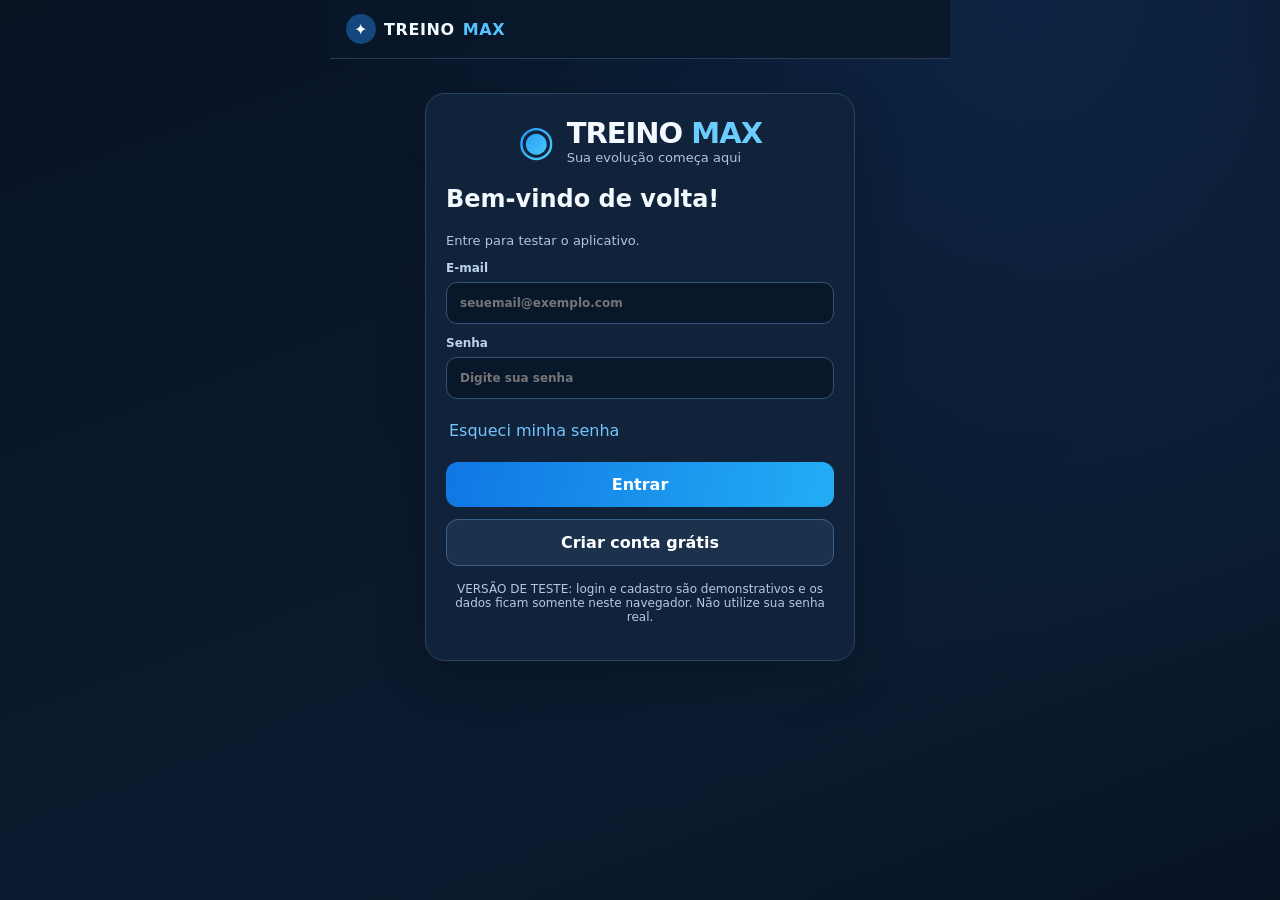
==== commit 935d93ce: "Add files via upload" ====
--- a/index.html
+++ b/index.html
@@ -1,79 +1,43 @@
-<!DOCTYPE html>
-<html lang="pt-BR"><head><meta charset="utf-8"/><meta content="width=device-width,initial-scale=1" name="viewport"/><meta content="#070d19" name="theme-color"/><title>Meu Treino IA — Fitness Premium V22 | Full Body Variado</title><style>
-:root{color-scheme:dark;--bg:#080e19;--card:#111d30;--panel:#15233a;--border:#29384d;--blue:#3885ff;--text:#f5f8ff;--muted:#9eafc8}*{box-sizing:border-box}body{margin:0;font:15px system-ui,-apple-system,Segoe UI,sans-serif;background:#050a12;color:var(--text)}button,input,select{font:inherit}button{cursor:pointer}button:disabled{opacity:.4;cursor:not-allowed}.shell{max-width:470px;min-height:100vh;margin:auto;background:var(--bg);position:relative;box-shadow:0 0 35px #0005;padding-bottom:80px}.top{display:flex;align-items:center;justify-content:space-between;padding:19px 19px 12px;background:#0a1323;position:sticky;top:0;z-index:3;border-bottom:1px solid #203049}.brand{font-weight:900;font-size:18px;letter-spacing:-.6px}.brand b{color:#6bb4ff}.avatar{border:1px solid #466da0;background:#203756;border-radius:50%;width:36px;height:36px;display:grid;place-items:center}.body{padding:20px;display:grid;gap:18px}.eyebrow{font-weight:800;font-size:11px;letter-spacing:1.7px;color:#79b6ff;text-transform:uppercase}.title{font-size:29px;letter-spacing:-1px;line-height:1.15;font-weight:850}.sub{color:var(--muted);font-size:13px;line-height:1.5}.card{background:var(--card);border:1px solid var(--border);border-radius:19px;padding:16px}.hero{background:linear-gradient(135deg,#173b72,#101e35 65%);border:1px solid #356bb7;border-radius:21px;padding:21px;display:grid;gap:12px}.btn{border:0;color:white;background:var(--blue);padding:13px 16px;border-radius:13px;font-weight:800;min-height:45px}.btn.alt{background:#22344e;border:1px solid #354d71}.btn.ghost{background:transparent;border:1px solid var(--border)}.btn.small{min-height:36px;padding:8px 10px;font-size:12px}.row{display:flex;align-items:center;gap:10px}.between{display:flex;align-items:center;justify-content:space-between;gap:8px}.grid2{display:grid;grid-template-columns:1fr 1fr;gap:10px}.grid3{display:grid;grid-template-columns:repeat(3,1fr);gap:9px}.stat{background:#1a2c47;border-radius:14px;padding:12px}.stat strong{display:block;font-size:23px}.muted{color:var(--muted)}.small{font-size:12px}.exercise{display:flex;gap:12px;align-items:center;border-bottom:1px solid #23354e;padding:12px 0}.exercise:last-child{border:0}.thumb{width:66px;height:66px;object-fit:cover;border-radius:12px;background:#1a2941}.preview{width:100%;aspect-ratio:1.2;object-fit:contain;background:#111c2f;border-radius:18px}.name{font-size:14px;font-weight:800}.pill{display:inline-flex;background:#1e3352;color:#abd2ff;padding:6px 10px;border-radius:50px;font-size:11px;font-weight:750}.nav{display:flex;justify-content:space-around;position:fixed;bottom:0;left:50%;transform:translateX(-50%);max-width:470px;width:100%;z-index:5;background:#101d30;border-top:1px solid #29405b;padding:7px 6px max(8px,env(safe-area-inset-bottom))}.nav button{border:0;background:transparent;color:#9eb1cc;display:grid;justify-items:center;gap:3px;min-width:65px;font-size:11px;padding:7px}.nav button.active{color:#67adff}.nav button span{font-size:20px}.choice{width:100%;background:var(--card);color:var(--text);border:1px solid var(--border);border-radius:16px;padding:17px;display:flex;justify-content:space-between;text-align:left;align-items:center;font-weight:750}.choice.active{border:2px solid var(--blue);background:#1b3457}.field{display:grid;gap:6px}.field label{font-weight:750;color:#c9d7ed;font-size:12px}.field input,.field select{border:1px solid #354966;border-radius:12px;background:#101c2f;color:white;padding:12px;min-width:0;width:100%}.progress{display:flex;gap:5px}.progress i{height:5px;background:#263e60;border-radius:8px;flex:1}.progress i.done{background:var(--blue)}.section{font-size:17px;font-weight:850}.line{height:1px;background:#26374f}.notice{border:1px solid #405374;background:#172740;border-radius:12px;padding:12px;color:#d3e3ff;font-size:12px;line-height:1.5}.days{display:grid;grid-template-columns:repeat(7,1fr);gap:5px}.day{padding:10px 0;text-align:center;border-radius:11px;background:#18273d;font-size:11px}.day.active{background:#2964b4}.day.rest{color:#647998}.setrow{display:grid;grid-template-columns:50px 1fr 1fr 42px;align-items:center;gap:8px;margin:10px 0}.setrow input{width:100%;min-width:0;background:#0f1e35;border:1px solid #334865;border-radius:10px;padding:10px;color:#fff}.tick{background:#1c2f4c;color:#dce9ff;border:1px solid #385274;border-radius:10px;height:39px}.tick.yes{background:#187b65}.chart{height:145px;display:flex;align-items:end;gap:10px;padding:10px 0;border-bottom:1px solid #34445d}.bar{flex:1;border-radius:7px 7px 0 0;background:linear-gradient(0deg,#215bb9,#5da8ff);min-width:10px}.btnbar{display:grid;grid-template-columns:1fr 1fr;gap:8px}.footertext{font-size:11px;color:#7e90aa;text-align:center}.ghostlink{background:none;border:none;color:#8ac2ff;font-weight:800;padding:5px}.hide{display:none!important}
-</style><style id="weekday-premium-css">.day-select{display:grid;grid-template-columns:repeat(2,minmax(0,1fr));gap:9px;margin-top:12px}.day-choice{display:flex;align-items:center;justify-content:space-between;background:#17273f;border:1px solid #354861;border-radius:12px;padding:13px 12px;color:#f1f6ff;font-weight:650;text-align:left}.day-choice.picked{background:#153763;border-color:#4a9aff;box-shadow:inset 0 0 0 1px #4a9aff}.day-choice b{color:#8cc6ff}.day .active{font-weight:bold}.days .day{min-width:0;font-size:10px}.days .day div{font-size:9px}</style><style id="premium-auth-css">#premium-app-shell[hidden]{display:none!important}#premium-auth{position:fixed;inset:0;background:linear-gradient(150deg,#060c17,#102649);z-index:99999;display:flex;align-items:center;justify-content:center;padding:18px;overflow:auto;color:#f5f8ff;font:14px system-ui,sans-serif}#premium-auth[hidden]{display:none!important}#premium-auth *{box-sizing:border-box}#premium-auth .login-card{width:min(100%,410px);background:#101c30;border:1px solid #28496f;border-radius:22px;padding:26px;box-shadow:0 24px 70px #0008}#premium-auth h1{font-size:25px;line-height:1.2;margin:0 0 12px}#premium-auth p{color:#afc0db;font-size:13px;line-height:1.5}#premium-auth label{display:block;margin:12px 0 5px;font-size:12px;font-weight:700}#premium-auth input{display:block;width:100%;background:#0a1425;color:white;border:1px solid #405777;border-radius:12px;padding:13px;font:inherit}#premium-auth button{width:100%;padding:12px;border-radius:12px;background:#347cf5;color:white;border:0;font-weight:750;cursor:pointer;margin-top:10px}#premium-auth button.secondary{background:#1c3355}#premium-auth button:disabled{opacity:.55}#premium-auth .error{color:#ffc3c3;min-height:18px;font-size:12px;margin-top:8px}#premium-userbar{display:flex;justify-content:space-between;align-items:center;padding:9px 18px;background:#0a172a;color:#aac5eb;gap:12px;font:12px system-ui,sans-serif}#premium-userbar button{background:#233c62;color:white;border:0;padding:8px 12px;border-radius:8px;cursor:pointer}#premium-message{font-size:11px;color:#bcd7ef}</style></head><body><div hidden="" id="premium-app-shell"><div hidden="" id="premium-userbar"><span id="premium-who">Conectado</span><span id="premium-message"></span><button id="premium-out" type="button">Sair</button></div><div class="shell"><header class="top"><div class="brand">✦ MEU TREINO <b>IA</b></div><div class="avatar">👤</div></header><main class="body" id="root"></main><nav class="nav" id="nav"></nav></div></div><div id="premium-auth"><div class="login-card"><div style="font-size:22px;margin-bottom:12px">🏋️ <b>MEU TREINO <span style="color:#74b9ff">IA</span></b></div><h1 id="premium-auth-title">Bem-vindo de volta</h1><p id="premium-auth-desc">Entre para acessar sua avaliação e seus treinos premium.</p><form id="premium-auth-form"><label for="premium-email">E-mail</label><input autocomplete="email" id="premium-email" required="" type="email"/><div id="premium-password-box"><label for="premium-pass">Senha</label><input autocomplete="current-password" id="premium-pass" minlength="6" type="password"/></div><div class="error" id="premium-error" role="alert"></div><button id="premium-submit" type="submit">Entrar</button></form><button class="secondary" id="premium-mode" type="button">Criar conta gratuita</button><button class="secondary" id="premium-forgot" type="button">Esqueci minha senha</button><p style="font-size:11px">Prévia premium: dados sincronizados em um registro de testes separado no Supabase. Não utilize dados sensíveis reais durante a validação.</p></div></div><script>
-const EXERCISES=[{"id":1,"name":"Leg press 45°","group":"Pernas e glúteos","equip":"Leg press 45°","tip":"Mantenha a lombar apoiada; flexione os joelhos na amplitude confortável; empurre sem travar os joelhos.","alternative":"Cadeira extensora","image":"[data-uri]"},{"id":2,"name":"Cadeira extensora","group":"Pernas e glúteos","equip":"Cadeira extensora","tip":"Ajuste a máquina; estenda os joelhos de forma controlada; volte devagar.","alternative":"Leg press 45°","image":"[data-uri]"},{"id":3,"name":"Cadeira flexora sentada","group":"Pernas e glúteos","equip":"Cadeira flexora sentada","tip":"Ajuste o eixo aos joelhos; flexione as pernas; retorne lentamente.","alternative":"Cadeira flexora deitada","image":"[data-uri]"},{"id":4,"name":"Cadeira flexora deitada","group":"Pernas e glúteos","equip":"Mesa flexora","tip":"Deite no aparelho; dobre os joelhos; retorne sem levantar o quadril.","alternative":"Cadeira flexora sentada","image":"[data-uri]"},{"id":5,"name":"Agachamento ao banco","group":"Pernas e glúteos","equip":"Banco estável","tip":"Desça o quadril até o banco; toque levemente; levante de forma controlada.","alternative":"Leg press 45°","image":"[data-uri]"},{"id":6,"name":"Agachamento Smith","group":"Pernas e glúteos","equip":"Smith","tip":"Ajuste barra e pés com supervisão; agache em amplitude confortável; retorne com controle.","alternative":"Agachamento ao banco","image":"[data-uri]"},{"id":7,"name":"Cadeira abdutora","group":"Pernas e glúteos","equip":"Cadeira abdutora","tip":"Mantenha as costas apoiadas; afaste os joelhos; retorne devagar.","alternative":"Abdução de quadril com elástico","image":"[data-uri]"},{"id":8,"name":"Cadeira adutora","group":"Pernas e glúteos","equip":"Cadeira adutora","tip":"Ajuste a amplitude inicial; aproxime as pernas; volte lentamente.","alternative":"Adução com elástico","image":"[data-uri]"},{"id":9,"name":"Panturrilha sentada","group":"Pernas e glúteos","equip":"Panturrilha sentada","tip":"Eleve os calcanhares; faça uma pausa breve; desça lentamente.","alternative":"Panturrilha em pé","image":"[data-uri]"},{"id":10,"name":"Panturrilha em pé","group":"Pernas e glúteos","equip":"Máquina de panturrilha","tip":"Eleve os calcanhares com o corpo estável; retorne devagar.","alternative":"Panturrilha sentada","image":"[data-uri]"},{"id":11,"name":"Ponte de glúteos","group":"Pernas e glúteos","equip":"Colchonete","tip":"Eleve o quadril sem arquear a lombar; retorne lentamente.","alternative":"Hip thrust máquina","image":"[data-uri]"},{"id":12,"name":"Hip thrust máquina","group":"Pernas e glúteos","equip":"Máquina hip thrust","tip":"Eleve o quadril com apoio correto; evite hiperextensão lombar.","alternative":"Ponte de glúteos","image":"[data-uri]"},{"id":13,"name":"Puxada frontal aberta","group":"Costas","equip":"Consulte equipamento indicado","tip":"Ajuste o equipamento à sua altura, execute devagar e interrompa se houver desconforto. Confirme a técnica com um profissional antes de executar.","alternative":"Veja outras opções do mesmo grupo muscular em Trocar exercício","image":"[data-uri]"},{"id":14,"name":"Puxada frontal neutra","group":"Costas","equip":"Consulte equipamento indicado","tip":"Ajuste o equipamento à sua altura, execute devagar e interrompa se houver desconforto. Confirme a técnica com um profissional antes de executar.","alternative":"Veja outras opções do mesmo grupo muscular em Trocar exercício","image":"[data-uri]"},{"id":15,"name":"Remada baixa sentada","group":"Costas","equip":"Consulte equipamento indicado","tip":"Ajuste o equipamento à sua altura, execute devagar e interrompa se houver desconforto. Confirme a técnica com um profissional antes de executar.","alternative":"Veja outras opções do mesmo grupo muscular em Trocar exercício","image":"[data-uri]"},{"id":16,"name":"Remada máquina com apoio no peito","group":"Costas","equip":"Consulte equipamento indicado","tip":"Ajuste o equipamento à sua altura, execute devagar e interrompa se houver desconforto. Confirme a técnica com um profissional antes de executar.","alternative":"Veja outras opções do mesmo grupo muscular em Trocar exercício","image":"[data-uri]"},{"id":17,"name":"Remada unilateral com halter","group":"Costas","equip":"Consulte equipamento indicado","tip":"Ajuste o equipamento à sua altura, execute devagar e interrompa se houver desconforto. Confirme a técnica com um profissional antes de executar.","alternative":"Veja outras opções do mesmo grupo muscular em Trocar exercício","image":"[data-uri]"},{"id":18,"name":"Remada articulada","group":"Costas","equip":"Consulte equipamento indicado","tip":"Ajuste o equipamento à sua altura, execute devagar e interrompa se houver desconforto. Confirme a técnica com um profissional antes de executar.","alternative":"Veja outras opções do mesmo grupo muscular em Trocar exercício","image":"[data-uri]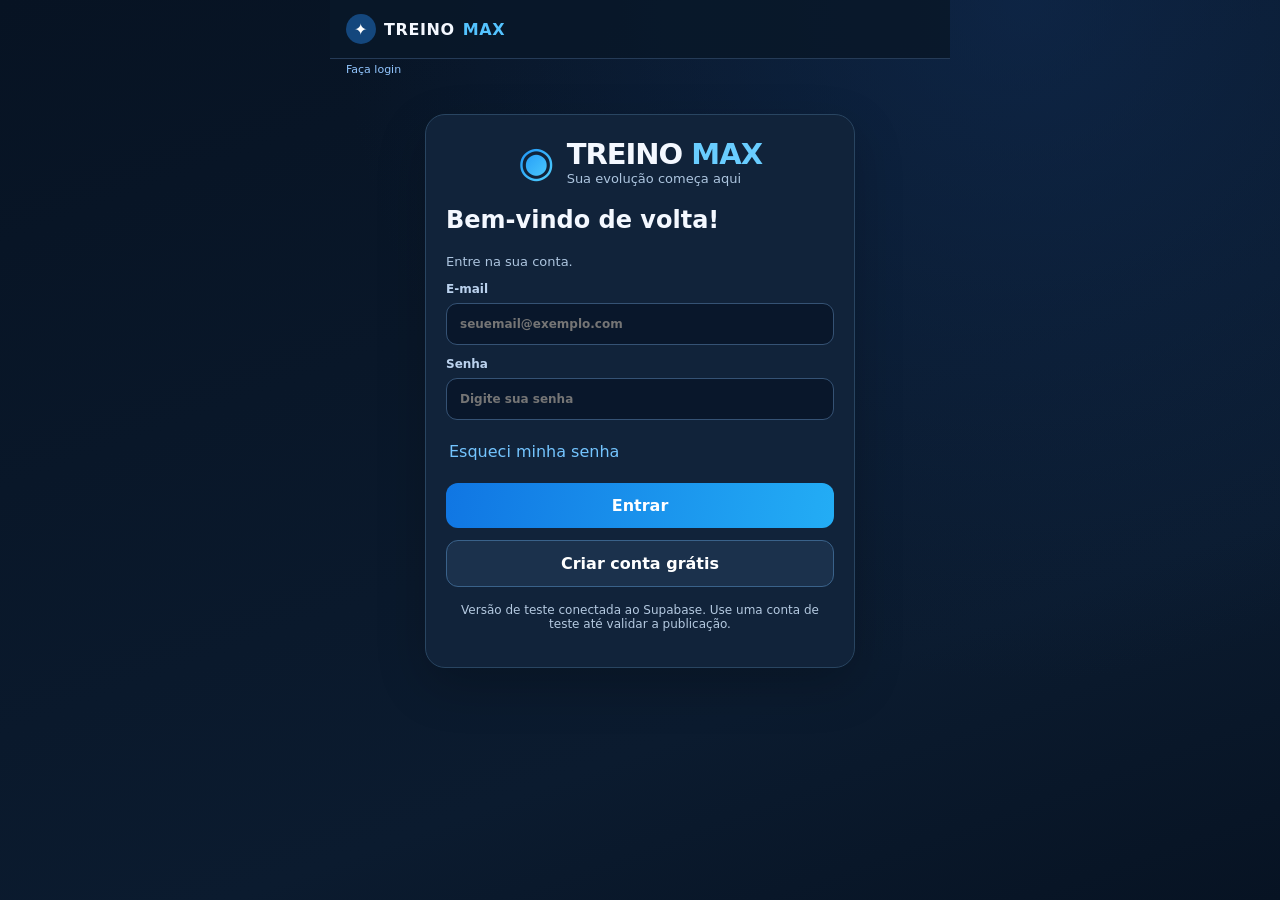
==== commit f859eec8: "Add files via upload" ====
--- a/index.html
+++ b/index.html
@@ -1,43 +1,54 @@
-<!doctype html><html lang="pt-BR"><head><meta charset="utf-8"><meta name="viewport" content="width=device-width,initial-scale=1,viewport-fit=cover"><meta name="theme-color" content="#071323"><title>TREINO MAX — Aplicativo Completo</title>
+<!doctype html><html lang="pt-BR"><head><meta charset="utf-8"><meta name="viewport" content="width=device-width,initial-scale=1,viewport-fit=cover"><meta name="theme-color" content="#071323"><title>TREINO MAX — V33.1 Completo Supabase</title>
 <style>
 :root{font-family:Inter,ui-sans-serif,system-ui,-apple-system,Segoe UI,sans-serif;color:#f4f8ff;background:#071323}*{box-sizing:border-box}html,body{margin:0;min-height:100%;background:#071323}body{background:radial-gradient(circle at 80% 0%,#12315d88,transparent 50%),linear-gradient(160deg,#071323,#0b1b2f 72%,#071323)}button,input,select{font:inherit}button{cursor:pointer}.shell{max-width:620px;margin:auto;min-height:100vh;display:flex;flex-direction:column}.top{display:flex;align-items:center;justify-content:space-between;gap:12px;padding:14px 16px;border-bottom:1px solid #253b57;background:#091729de}.brand{display:flex;gap:8px;align-items:center;font-weight:900;letter-spacing:.6px}.brand em{color:#54c3ff;font-style:normal}.mark{width:30px;height:30px;border-radius:50%;display:grid;place-items:center;background:#14477d;color:white}.top small{font-size:11px;color:#afc6de}.nav{display:none;gap:5px;flex-wrap:wrap;padding:9px 12px;border-bottom:1px solid #263e57;background:#0a182d}.nav button{flex:1;min-width:75px;border:1px solid #2e496c;border-radius:9px;background:#10243e;color:#bcd7f3;padding:9px 4px;font-size:12px}.nav button.active{background:#1777df;color:white;border-color:#4bb9ff}.main{padding:20px 16px;flex:1}.card{border:1px solid #294561;background:#11233a;border-radius:20px;padding:20px;box-shadow:0 18px 50px #0003}.auth{max-width:430px;margin:14px auto}.logo{display:flex;align-items:center;justify-content:center;gap:12px;margin:2px auto 20px}.logo .symbol{font-size:42px;background:linear-gradient(135deg,#1489f5,#57d7ff);background-clip:text;-webkit-background-clip:text;color:transparent}.logo strong{display:block;font-size:29px;letter-spacing:-1px}.logo span{color:#69cdff}.muted{color:#adc5df;font-size:13px}.field{display:block;margin:12px 0;color:#bbd2ee;font-size:12px;font-weight:700}.field input{display:block;margin-top:7px;width:100%;background:#09172b;border:1px solid #355274;border-radius:11px;color:#fff;padding:13px}.btn{width:100%;padding:13px 16px;color:#fff;background:linear-gradient(100deg,#1076e3,#23adf5);border:0;border-radius:12px;font-weight:800;margin-top:12px}.soft{background:#1b314c;border:1px solid #3a628a}.link{border:0;background:transparent;color:#74c5ff;padding:10px 3px}.authlinks{display:flex;align-items:center;justify-content:space-between;gap:8px;flex-wrap:wrap}.error{color:#ffb7bc;background:#5b1b2f66;border:1px solid #b55367;border-radius:10px;padding:10px;font-size:13px;margin-top:10px}.success{color:#a5f0c4;background:#184d3966;border:1px solid #358e66;border-radius:10px;padding:10px;font-size:13px;margin-top:10px}.notice{font-size:12px;color:#b4c9e0;margin:16px 0;text-align:center}.frameWrap{display:none;position:relative;flex:1;min-height:calc(100vh - 124px)}iframe{display:block;border:0;width:100%;height:calc(100vh - 124px);min-height:680px;background:#081323}.evalFooter{display:none;position:sticky;bottom:0;padding:12px;background:#071323;border-top:1px solid #274362;gap:8px}.evalFooter button{flex:1}.progress{display:none;padding:20px 15px 40px}.grid{display:grid;grid-template-columns:1fr 1fr;gap:10px}.stat{background:#122944;border:1px solid #284c6d;border-radius:15px;padding:15px}.stat strong{font-size:27px;display:block}.stat small{color:#9db9d9}.filter{display:flex;gap:8px;flex-wrap:wrap;margin:15px 0}.filter button{background:#173351;color:#c9e2ff;border:1px solid #2f5f88;border-radius:10px;padding:9px 10px}.filter button.sel{background:#2278dc;color:white}.progress select{width:100%;background:#112d48;border:1px solid #386285;color:#fff;padding:12px;border-radius:12px;margin:12px 0}.chart{display:flex;align-items:end;gap:10px;height:195px;padding:18px 12px 6px;background:#0b2038;border-radius:14px}.chart .column{flex:1;text-align:center;color:#aec4df;font-size:11px}.chart .bar{border-radius:8px 8px 2px 2px;background:linear-gradient(#56caff,#167bea);margin:5px auto;width:80%;min-height:3px}.foot{font-size:12px;color:#9bb5d2;line-height:1.5}.hide{display:none!important}
 .top{position:relative;z-index:12}.accountButton{display:none;width:43px;height:43px;border-radius:50%;border:1px solid #4477a6;background:#18365a;align-items:center;justify-content:center;box-shadow:0 0 0 3px #0d223b;color:white}.avatarIcon{font-size:22px;line-height:1}.accountButton:focus-visible{outline:3px solid #65caff;outline-offset:3px}.accountMenu{position:absolute;z-index:30;top:65px;right:max(12px,calc((100vw - 620px)/2 + 12px));width:min(255px,calc(100vw - 28px));border:1px solid #365879;border-radius:17px;background:#10243b;box-shadow:0 20px 60px #000a;padding:8px}.accountMenu[hidden]{display:none!important}.accountMenuTitle{font-size:12px;font-weight:800;letter-spacing:.7px;color:#80c9ff;padding:11px 13px;border-bottom:1px solid #36516d;margin-bottom:4px}.accountMenu button{width:100%;display:block;border:0;border-radius:10px;background:transparent;color:#e8f5ff;text-align:left;padding:13px;font-weight:650}.accountMenu button:hover,.accountMenu button:focus-visible{background:#1b416a}.accountMenu button:last-child{color:#ffb7b7}.nav{display:none!important}
 
-</style></head><body><div class="shell"><header class="top"><div class="brand"><span class="mark">✦</span>TREINO <em>MAX</em></div><button id="accountButton" class="accountButton" type="button" aria-label="Abrir Meu Perfil" title="Meu Perfil"><span class="avatarIcon">👤</span></button></header><div id="accountMenu" class="accountMenu" hidden style="display:none!important"><div class="accountMenuTitle">Minha conta</div><button data-page="home">⌂ &nbsp; Início / Ficha</button><button data-page="evolucao">▥ &nbsp; Evolução</button><button data-page="perfil">◉ &nbsp; Meu Perfil</button><button data-page="avaliacao">✎ &nbsp; Avaliação</button><button id="menuLeave">↪ &nbsp; Sair</button></div><nav id="nav" class="nav"><button data-page="home">Início / Ficha</button><button data-page="evolucao">Evolução</button><button data-page="perfil">Meu Perfil</button><button data-page="avaliacao">Avaliação</button><button id="leave">Sair</button></nav><main id="auth" class="main"><div class="card auth"><div class="logo"><div class="symbol">◉</div><div><strong>TREINO <span>MAX</span></strong><div class="muted">Sua evolução começa aqui</div></div></div><h2 id="authTitle">Bem-vindo de volta!</h2><p class="muted" id="authSubtitle">Entre para conhecer o aplicativo completo.</p><div id="authForm"></div><p class="notice">VERSÃO DE TESTE: login e cadastro são demonstrativos e os dados ficam somente neste navegador. Não utilize sua senha real.</p></div></main><div id="frameWrap" class="frameWrap"><iframe id="frame" title="Conteúdo TREINO MAX"></iframe></div><section id="evolucao" class="progress"><h2>Minha evolução</h2><p class="muted">Acompanhe suas séries e cargas registradas no protótipo.</p><div class="grid"><div class="stat"><strong id="totalSessions">0</strong><small>Treinos concluídos</small></div><div class="stat"><strong id="totalDays">0</strong><small>Dias de treino registrados</small></div></div><div class="card" style="margin-top:15px"><h3>Progressão por exercício</h3><label class="muted">Exercício</label><select id="exerciseSelect"><option value="">Selecione um exercício</option></select><div class="filter"><button data-days="7">7 dias</button><button data-days="30" class="sel">30 dias</button><button data-days="90">90 dias</button><button data-days="all">Tudo</button></div><div id="chartArea" class="foot">Conclua um treino na página Início para visualizar seus dados.</div></div><div class="card" style="margin-top:15px"><h3>Últimos treinos</h3><div id="lastSessions" class="foot">Nenhum treino concluído ainda.</div></div><p class="foot">Os registros desta prévia ficam apenas neste navegador e não são os dados reais da sua conta.</p></section></div>
+</style></head><body><div class="shell"><header class="top"><div class="brand"><span class="mark">✦</span>TREINO <em>MAX</em></div><button id="accountButton" class="accountButton" type="button" aria-label="Abrir Meu Perfil" title="Meu Perfil"><span class="avatarIcon">👤</span></button></header><div id="accountMenu" class="accountMenu" hidden style="display:none!important"><div class="accountMenuTitle">Minha conta</div><button data-page="home">⌂ &nbsp; Início / Treino</button><button data-page="evolucao">▥ &nbsp; Evolução</button><button data-page="perfil">◉ &nbsp; Meu Perfil</button><button data-page="avaliacao">✎ &nbsp; Avaliação</button><button id="menuLeave">↪ &nbsp; Sair</button></div><nav id="nav" class="nav"><button data-page="home">Início / Treino</button><button data-page="evolucao">Evolução</button><button data-page="perfil">Meu Perfil</button><button data-page="avaliacao">Avaliação</button><button id="leave">Sair</button></nav><div id="cloudState" style="padding:4px 16px;font-size:11px;color:#92c6ff">Faça login</div><div class="main" class="main"><div class="card auth"><div class="logo"><div class="symbol">◉</div><div><strong>TREINO <span>MAX</span></strong><div class="muted">Sua evolução começa aqui</div></div></div><h2 id="authTitle">Bem-vindo de volta!</h2><p class="muted" id="authSubtitle">Entre para conhecer o aplicativo completo.</p><div id="authForm"></div><p class="notice">Versão de teste conectada ao Supabase. Use uma conta de teste até validar a publicação.</p></div></main><div id="frameWrap" class="frameWrap"><iframe id="frame" title="Conteúdo TREINO MAX"></iframe></div><section id="evolucao" class="progress"><h2>Minha evolução</h2><p class="muted">Acompanhe suas séries e cargas registradas no protótipo.</p><div class="grid"><div class="stat"><strong id="totalSessions">0</strong><small>Treinos concluídos</small></div><div class="stat"><strong id="totalDays">0</strong><small>Dias de treino registrados</small></div></div><div class="card" style="margin-top:15px"><h3>Progressão por exercício</h3><label class="muted">Exercício</label><select id="exerciseSelect"><option value="">Selecione um exercício</option></select><div class="filter"><button data-days="7">7 dias</button><button data-days="30" class="sel">30 dias</button><button data-days="90">90 dias</button><button data-days="all">Tudo</button></div><div id="chartArea" class="foot">Conclua um treino na página Início para visualizar seus dados.</div></div><div class="card" style="margin-top:15px"><h3>Últimos treinos</h3><div id="lastSessions" class="foot">Nenhum treino concluído ainda.</div></div><p class="foot">Os registros desta prévia ficam apenas neste navegador e não são os dados reais da sua conta.</p></section></div>
 <script>
-const embedded={"avaliacao":"\u003c!doctype html>\u003chtml lang=\"pt-BR\">\u003chead>\u003cmeta charset=\"utf-8\">\u003cmeta name=\"viewport\" content=\"width=device-width, initial-scale=1, viewport-fit=cover\">\u003cmeta name=\"theme-color\" content=\"#081323\">\u003ctitle>TREINO MAX • Avaliação inicial\u003c/title>\u003cstyle>\n:root{color-scheme:dark;--bg:#081323;--card:#12253e;--line:#2c4360;--soft:#a9c1dd;--blue:#249aff;--bright:#5cd3ff}*{box-sizing:border-box}html{scroll-behavior:smooth}body{margin:0;font-family:Inter,system-ui,-apple-system,'Segoe UI',sans-serif;color:#f5f9ff;background:radial-gradient(ellipse at 95% 0%,#183b61 0,transparent 40%),linear-gradient(155deg,#0b172a,#07111f 60%,#111c31);min-height:100vh}body:before{content:\"\";position:fixed;inset:0;z-index:-1;pointer-events:none;opacity:.12;background-image:linear-gradient(135deg,transparent 47%,#288fe7 48%,transparent 49%),linear-gradient(40deg,transparent 49%,#86cfff 50%,transparent 51%);background-size:310px 330px,480px 460px}button,input,select,textarea{font:inherit}button{cursor:pointer}button:disabled{opacity:.44;cursor:not-allowed}.shell{width:min(100%,520px);margin:0 auto;padding:17px 18px 105px}.brand{display:flex;align-items:center;gap:8px;margin:1px 0 18px}.brand img{width:47px;height:56px;object-fit:contain;filter:drop-shadow(0 0 6px #008cdd33)}.brand-name{font-size:17px;font-weight:900;letter-spacing:1px}.brand-name span{color:var(--bright)}.mini{font-size:11px;color:#a2bddc;letter-spacing:1.6px}.panel{padding:22px 19px 18px;border-radius:24px;border:1px solid #345271;background:linear-gradient(155deg,#172d47 0%,#101f35 65%,#101d30 100%);box-shadow:0 24px 55px #0005}.top{display:flex;justify-content:space-between;align-items:center;gap:8px;color:#b7cde6;font-size:12px;font-weight:700}.meter{height:7px;background:#273e59;border-radius:9px;margin:15px 0 25px;overflow:hidden}.meter b{height:100%;display:block;background:linear-gradient(90deg,#1686ff,#4adaff);transition:width .3s}.eyebrow{font-size:11px;font-weight:900;letter-spacing:2px;color:#5ec7ff;text-transform:uppercase}h1{font-size:clamp(26px,6vw,32px);line-height:1.12;letter-spacing:-.9px;margin:11px 0}p.sub{color:#b2c8e4;font-size:14px;line-height:1.6;margin:0 0 20px}.options{display:grid;gap:10px}.option{border:1px solid #395575;background:#162c46;border-radius:15px;padding:15px;display:flex;gap:12px;align-items:center;text-align:left;color:#eff7ff;width:100%;transition:.18s}.option:hover{border-color:#63baff}.option.selected{background:linear-gradient(120deg,#17446f,#143456);border-color:#3db9ff;box-shadow:inset 0 0 0 1px #2a9aeb}.option .em{font-size:25px;width:34px;text-align:center}.option strong{font-size:14px;display:block}.option small{font-size:12px;color:#aec8e5;display:block;margin-top:4px;line-height:1.4}.tick{margin-left:auto;color:#69d1ff}.grid2{display:grid;grid-template-columns:1fr 1fr;gap:10px}.section-title{font-size:13px;font-weight:800;margin:20px 0 10px;color:#e0eeff}.field label{display:block;color:#c4d9ed;font-size:12px;font-weight:700;margin:0 0 7px}.field input,.field select,.field textarea{display:block;width:100%;border:1px solid #416081;border-radius:12px;background:#0c1c31;color:white;padding:13px;outline:none;min-width:0}.field input:focus,.field textarea:focus{border-color:#58bcff;box-shadow:0 0 0 2px #319fff33}.field textarea{resize:vertical;min-height:75px}.field input::placeholder,.field textarea::placeholder{color:#7f98b8}.days{display:grid;grid-template-columns:repeat(2,1fr);gap:9px}.day{padding:13px 11px;text-align:center;color:#c6dbf2;background:#142940;border-radius:11px;border:1px solid #355273;font-weight:750}.day.active{color:white;border-color:#60cfff;background:#1b5481}.callout{background:#0d263e;border-left:3px solid #4ac4ff;padding:12px 14px;color:#bed8ee;font-size:12px;line-height:1.5;border-radius:6px;margin-top:15px}.error{background:#4d1f31;border:1px solid #c45b78;color:#ffe0e8;border-radius:11px;font-size:13px;padding:11px;margin-top:13px}.bottom{display:flex;gap:10px;margin-top:22px}.primary,.secondary{padding:15px;border:0;border-radius:13px;font-weight:850;color:#fff}.primary{flex:1;background:linear-gradient(95deg,#096ee9,#2ebefb);box-shadow:0 8px 20px #0085ff38}.secondary{background:#243c57;border:1px solid #36587a}.checkrow{display:flex;align-items:flex-start;gap:12px;background:#142941;border:1px solid #375675;border-radius:13px;padding:15px;color:#cfe2f4;line-height:1.5;font-size:13px}.checkrow input{width:20px;height:20px;accent-color:#249aff;margin:0}.summary{display:grid;gap:10px}.summary article{border:1px solid #2e4b68;border-radius:12px;background:#10243b;padding:14px}.summary article span{display:block;color:#8daecb;font-size:11px;text-transform:uppercase;letter-spacing:1px}.summary article strong{display:block;margin-top:7px;font-size:14px;line-height:1.5}.summary article button{border:0;background:transparent;color:#56c1ff;padding:0;margin-top:7px;font-size:12px;font-weight:700}.success{padding:20px 0;text-align:center}.success .big{font-size:52px}.success h1{margin-bottom:10px}.workouts{display:grid;gap:10px;margin:20px 0}.workout{padding:14px;background:#122e49;border:1px solid #346080;border-radius:13px;text-align:left}.workout strong{display:block}.workout span{display:block;color:#abcce4;font-size:12px;margin-top:6px;line-height:1.5}.foot{margin-top:17px;color:#7695b3;font-size:11px;text-align:center;line-height:1.5}.toast{padding:10px;margin:12px 0;border-radius:9px;background:#113b4c;color:#d4f4ff;font-size:13px}.muted{color:#a5c2dd;font-size:12px}.center{text-align:center}.hide{display:none!important}@media(max-width:350px){.shell{padding:12px 12px 75px}.panel{padding:17px 13px}.grid2{grid-template-columns:1fr}}\n\u003c/style>\u003c/head>\u003cbody>\u003cmain class=\"shell\">\u003cheader class=\"brand\">\u003cimg alt=\"Símbolo TREINO MAX\" src=\"[data-uri]\">\u003cdiv>\u003cdiv class=\"brand-name\">TREINO \u003cspan>MAX\u003c/span>\u003c/div>\u003cdiv class=\"mini\">SUA EVOLUÇÃO COMEÇA AQUI\u003c/div>\u003c/div>\u003c/header>\u003csection class=\"panel\" id=\"app\" aria-live=\"polite\">\u003c/section>\u003cdiv class=\"foot\">Protótipo navegável • Dados salvos apenas neste navegador • Sem conexão com o Supabase\u003c/div>\u003c/main>\u003cscript>\n(()=>{'use strict';const KEY='tm_avaliacao_v25_demo';const defaults={goal:'',level:'',age:'',weight:'',height:'',split:'',equipment:'academia',days:[1,3,5],hasPain:'no',restrictions:'',avoid:'',reviewed:false};const copy=JSON.parse(localStorage.getItem(KEY)||'null');let data={...defaults,...(copy?.data||{})};let step=copy?.step??0,completed=!!copy?.completed,error='';const app=document.querySelector('#app');const names=['Domingo','Segunda','Terça','Quarta','Quinta','Sexta','Sábado'];const short=['DOM','SEG','TER','QUA','QUI','SEX','SÁB'];const esc=x=>String(x??'').replace(/[&\u003c>\"']/g,c=>({'&':'&amp;','\u003c':'&lt;','>':'&gt;','\"':'&quot;',\"'\":'&#39;'}[c]));const options=(key,arr)=>`\u003cdiv class=\"options\">${arr.map(([v,label,sub,em])=>`\u003cbutton class=\"option ${data[key]===v?'selected':''}\" data-set=\"${key}\" data-value=\"${v}\" type=\"button\">\u003cspan class=\"em\">${em}\u003c/span>\u003cspan>\u003cstrong>${label}\u003c/strong>\u003csmall>${sub}\u003c/small>\u003c/span>\u003cspan class=\"tick\">${data[key]===v?'✓':''}\u003c/span>\u003c/button>`).join('')}\u003c/div>`;const field=(k,label,placeholder,type='text',attr='')=>`\u003cdiv class=\"field\">\u003clabel for=\"f_${k}\">${label}\u003c/label>\u003cinput id=\"f_${k}\" data-field=\"${k}\" type=\"${type}\" placeholder=\"${placeholder}\" value=\"${esc(data[k])}\" ${attr}>\u003c/div>`;const foot=(back='Voltar',forward='Continuar')=>`\u003cdiv class=\"bottom\">\u003cbutton type=\"button\" class=\"secondary\" id=\"back\">${back}\u003c/button>\u003cbutton type=\"button\" class=\"primary\" id=\"next\">${forward} →\u003c/button>\u003c/div>`;const screen=(headline,desc,inner)=>`\u003cdiv class=\"top\">\u003cspan>AVALIAÇÃO INICIAL\u003c/span>\u003cspan>ETAPA ${step+1} DE 5\u003c/span>\u003c/div>\u003cdiv class=\"meter\">\u003cb style=\"width:${(step+1)*20}%\">\u003c/b>\u003c/div>\u003cdiv class=\"eyebrow\">${['Seu objetivo','Seu nível','Seu perfil','Sua rotina','Suas preferências'][step]}\u003c/div>\u003ch1>${headline}\u003c/h1>\u003cp class=\"sub\">${desc}\u003c/p>${inner}${error?`\u003cdiv class=\"error\" role=\"alert\">⚠ ${esc(error)}\u003c/div>`:''}${foot(step===0?'Início':'Voltar',step===4?'Revisar respostas':'Continuar')}`;\nfunction save(){localStorage.setItem(KEY,JSON.stringify({data,step,completed}));}function render(){let html='';if(!completed && data.reviewed && step===4){app.innerHTML=review();attach();return;}if(completed){const count=data.days.length;const isFB=data.split==='full';const letters='ABCDE';html=`\u003cdiv class=\"success\">\u003cdiv class=\"big\">✅\u003c/div>\u003cdiv class=\"eyebrow\">Avaliação concluída\u003c/div>\u003ch1>Seu plano está preparado!\u003c/h1>\u003cp class=\"sub\">Essa é uma prévia da distribuição escolhida. A versão real deverá verificar a adequação do treino antes de prescrevê-lo.\u003c/p>\u003c/div>\u003cdiv class=\"workouts\">${data.days.slice().sort((a,b)=>a-b).map((d,i)=>`\u003cdiv class=\"workout\">\u003cstrong>${names[d]} · Treino ${letters[i]}\u003c/strong>\u003cspan>${isFB?'Full Body com variações de exercícios':(['Peito e tríceps','Costas e bíceps','Pernas e glúteos','Ombros e core','Sessão complementar'][i])} · Equipamentos: ${data.equipment==='academia'?'máquinas e pesos livres':data.equipment==='casa'?'treino em casa':'halteres e pesos livres'}\u003c/span>\u003c/div>`).join('')}\u003c/div>\u003cdiv class=\"callout\">Esta é uma simulação de interface. Não substitui orientação profissional, especialmente quando há dores ou limitações.\u003c/div>\u003cdiv class=\"bottom\">\u003cbutton class=\"secondary\" id=\"edit\">Editar avaliação\u003c/button>\u003cbutton class=\"primary\" id=\"restart\">Novo teste\u003c/button>\u003c/div>`;}else if(step===0){html=screen('Qual é seu principal objetivo?','Escolha uma prioridade. Isso ajudará a personalizar sua experiência.',options('goal',[['hipertrofia','Ganhar massa muscular','Desenvolver músculos com consistência','💪'],['emagrecer','Emagrecer','Treinar e melhorar o condicionamento','🔥'],['forca','Aumentar força','Evoluir nas cargas de forma gradual','🏋️'],['saude','Saúde e disposição','Criar uma rotina de movimento','⚡']]));}else if(step===1){html=screen('Qual é sua experiência com musculação?','Não tem resposta certa. Escolha o nível que melhor descreve você.',options('level',[['iniciante','Iniciante','Começando agora ou retomando após muito tempo','🌱'],['intermediario','Intermediário','Já treina com regularidade e conhece os movimentos','⚙️'],['avancado','Avançado','Treina há bastante tempo com boa técnica','🏆']]));}else if(step===2){html=screen('Vamos conhecer você melhor','Esses dados ajudam a contextualizar seu planejamento.',`\u003cdiv class=\"grid2\">${field('age','Idade (anos)','Ex.: 28','number','min=\"14\" max=\"100\" inputmode=\"numeric\"')}${field('weight','Peso (kg)','Ex.: 72,5','text','inputmode=\"decimal\"')}\u003c/div>\u003cdiv style=\"margin-top:12px\">${field('height','Altura (cm)','Ex.: 175','number','min=\"100\" max=\"230\" inputmode=\"numeric\"')}\u003c/div>\u003cdiv class=\"callout\">Esses dados não serão enviados para nenhum servidor neste protótipo.\u003c/div>`);}else if(step===3){html=screen('Como você prefere treinar?','Defina a estrutura, os equipamentos e os dias disponíveis.',`\u003cdiv class=\"section-title\">Tipo de treino\u003c/div>${options('split',[['full','Full Body','Corpo inteiro com treinos A, B, C e D variados','🔁'],['abcd','Divisão muscular','Treinos divididos por grupos musculares','📋']])}\u003cdiv class=\"section-title\">Equipamentos disponíveis\u003c/div>${options('equipment',[['academia','Academia completa','Máquinas, cabos, halteres e barras','🏋️'],['halteres','Pesos livres','Halteres e barras','💪'],['casa','Em casa','Espaço e equipamentos limitados','🏠']])}\u003cdiv class=\"section-title\">Quais dias você quer treinar? \u003cspan class=\"muted\">(2 a 5)\u003c/span>\u003c/div>\u003cdiv class=\"days\">${[1,2,3,4,5,6,0].map(d=>`\u003cbutton class=\"day ${data.days.includes(d)?'active':''}\" data-day=\"${d}\" type=\"button\">${short[d]} ${data.days.includes(d)?'✓':'+'}\u003c/button>`).join('')}\u003c/div>\u003cdiv class=\"callout\">${data.days.length} dia(s) selecionado(s): ${data.days.map(x=>names[x]).join(', ')}.\u003c/div>`);}else if(step===4){html=screen('Vamos treinar com atenção à sua saúde','Conte se existe dor ou alguma limitação. O app não fará diagnóstico.',`\u003cdiv class=\"section-title\">Sente dor ou possui alguma restrição relevante?\u003c/div>${options('hasPain',[['no','Não','Não tenho restrições conhecidas','✅'],['yes','Sim','Quero informar cuidados necessários','⚠️']])}${data.hasPain==='yes'?`\u003cdiv style=\"margin-top:13px\" class=\"field\">\u003clabel for=\"restrictions\">Qual região ou limitação?\u003c/label>\u003ctextarea id=\"restrictions\" data-field=\"restrictions\" placeholder=\"Ex.: desconforto no joelho, restrição médica...\">${esc(data.restrictions)}\u003c/textarea>\u003c/div>`:''}\u003cdiv class=\"section-title\">Há exercícios que prefere evitar? \u003cspan class=\"muted\">(opcional)\u003c/span>\u003c/div>\u003cdiv class=\"field\">\u003ctextarea id=\"avoid\" data-field=\"avoid\" placeholder=\"Ex.: corrida, agachamento...\">${esc(data.avoid)}\u003c/textarea>\u003c/div>\u003cdiv class=\"callout\">Se houver dor, lesão ou restrição, procure avaliação de um profissional habilitado antes de iniciar exercícios.\u003c/div>`);}else{step=0;return render();}\nif(step===5&&!completed){} if(step===4&&data.reviewed){html=review();}app.innerHTML=html;attach();}function review(){return `\u003cdiv class=\"top\">\u003cspan>AVALIAÇÃO INICIAL\u003c/span>\u003cspan>REVISÃO FINAL\u003c/span>\u003c/div>\u003cdiv class=\"meter\">\u003cb style=\"width:100%\">\u003c/b>\u003c/div>\u003cdiv class=\"eyebrow\">Confira antes de começar\u003c/div>\u003ch1>Está tudo certo?\u003c/h1>\u003cp class=\"sub\">Revise as escolhas antes de preparar uma prévia do plano.\u003c/p>\u003cdiv class=\"summary\">${[[0,'Objetivo',({hipertrofia:'Ganhar massa muscular',emagrecer:'Emagrecer',forca:'Aumentar força',saude:'Saúde e disposição'})[data.goal]],[1,'Experiência',data.level],[2,'Dados físicos',`${data.age} anos · ${data.weight} kg · ${data.height} cm`],[3,'Rotina',`${data.split==='full'?'Full Body':'Divisão muscular'} · ${data.days.map(x=>short[x]).join(', ')} · ${data.equipment}`],[4,'Cuidados',data.hasPain==='yes'?(data.restrictions||'Restrição informada'): 'Sem restrições informadas']].map(([n,k,v])=>`\u003carticle>\u003cspan>${k}\u003c/span>\u003cstrong>${esc(v)}\u003c/strong>\u003cbutton data-edit=\"${n}\">Editar\u003c/button>\u003c/article>`).join('')}\u003c/div>\u003cdiv class=\"bottom\">\u003cbutton class=\"secondary\" id=\"backReview\">Voltar\u003c/button>\u003cbutton class=\"primary\" id=\"finish\">Criar meu treino →\u003c/button>\u003c/div>`;}\nfunction valid(){if(step===0&&!data.goal)return 'Escolha seu principal objetivo.';if(step===1&&!data.level)return 'Informe seu nível de experiência.';if(step===2){const a=Number(data.age),w=Number(String(data.weight).replace(',','.')),h=Number(data.height);if(!a||a\u003c14||a>100)return 'Informe uma idade válida (14 a 100 anos).';if(!w||w\u003c25||w>350)return 'Informe um peso válido em kg.';if(!h||h\u003c100||h>230)return 'Informe uma altura válida em centímetros.';}if(step===3){if(!data.split)return 'Escolha Full Body ou divisão muscular.';if(data.days.length\u003c2||data.days.length>5)return 'Selecione de 2 a 5 dias da semana.';}if(step===4){if(!data.hasPain)return 'Informe se há alguma restrição.';if(data.hasPain==='yes'&&!data.restrictions.trim())return 'Descreva brevemente a dor ou restrição.';}return '';}function attach(){app.querySelectorAll('[data-set]').forEach(el=>el.onclick=()=>{data[el.dataset.set]=el.dataset.value;error='';save();render();});app.querySelectorAll('[data-field]').forEach(el=>{el.addEventListener('input',()=>{data[el.dataset.field]=el.value;save();});});app.querySelectorAll('[data-day]').forEach(el=>el.onclick=()=>{const d=Number(el.dataset.day);if(data.days.includes(d)){if(data.days.length>2)data.days=data.days.filter(x=>x!==d);else error='Selecione pelo menos 2 dias.';}else if(data.days.length\u003c5){data.days.push(d);error='';}else error='Você pode escolher no máximo 5 dias.';save();render();});const back=app.querySelector('#back');if(back)back.onclick=()=>{error='';if(step===4&&data.reviewed){data.reviewed=false;}else if(step>0)step--;save();render();window.scrollTo(0,0);};const next=app.querySelector('#next');if(next)next.onclick=()=>{const msg=valid();if(msg){error=msg;render();return;}error='';if(step===4)data.reviewed=true;else step++;save();render();window.scrollTo(0,0);};const rv=app.querySelector('#backReview');if(rv)rv.onclick=()=>{data.reviewed=false;render();window.scrollTo(0,0);};app.querySelectorAll('[data-edit]').forEach(el=>el.onclick=()=>{data.reviewed=false;step=+el.dataset.edit;save();render();window.scrollTo(0,0);});const finish=app.querySelector('#finish');if(finish)finish.onclick=()=>{completed=true;save();window.parent.postMessage({type:'treinomax-evaluation-complete',data:data},'*');render();window.scrollTo(0,0);};const edit=app.querySelector('#edit');if(edit)edit.onclick=()=>{completed=false;data.reviewed=true;step=4;save();render();window.scrollTo(0,0);};const restart=app.querySelector('#restart');if(restart)restart.onclick=()=>{if(!confirm('Reiniciar apenas a demonstração de avaliação?'))return;data={...defaults,days:[1,3,5]};completed=false;step=0;error='';save();render();window.scrollTo(0,0);};}\nrender();})();\n\u003c/script>\u003c/body>\u003c/html>","home":"\u003c!doctype html>\u003chtml lang=\"pt-BR\">\u003chead>\u003cmeta charset=\"utf-8\">\u003cmeta name=\"viewport\" content=\"width=device-width,initial-scale=1,viewport-fit=cover\">\u003cmeta name=\"theme-color\" content=\"#071321\">\u003ctitle>TREINO MAX — Home interativa V26\u003c/title>\u003cstyle>\n:root{color-scheme:dark;--bg:#081321;--card:#112239;--card2:#162c48;--line:#2b4561;--muted:#abc2de;--blue:#168bfa;--cyan:#5bcbff}*{box-sizing:border-box}html{scroll-behavior:smooth}body{margin:0;background:radial-gradient(circle at 90% -4%,#1d426a 0,transparent 34%),linear-gradient(155deg,#09182b 0,#07111f 64%,#101b30);color:#f8fbff;font:14px/1.5 system-ui,-apple-system,'Segoe UI',sans-serif;min-height:100vh}body:before{content:\"\";position:fixed;inset:0;pointer-events:none;opacity:.14;background:linear-gradient(130deg,transparent 47%,#2179b2 48%,transparent 49%) 0 0/360px 380px,radial-gradient(circle,#419ac0 1px,transparent 2px) 0 0/23px 24px;mask-image:linear-gradient(90deg,transparent 10%,black)}button,input,select{font:inherit}button{cursor:pointer}button:disabled{opacity:.5;cursor:not-allowed}button:focus-visible,input:focus-visible{outline:2px solid #62c8ff;outline-offset:2px}.shell{width:min(100%,540px);margin:0 auto;padding:16px 17px 110px}.brand{display:flex;align-items:center;gap:11px;margin-bottom:20px}.brand img{width:46px;height:55px;object-fit:contain}.brand strong{font-weight:900;letter-spacing:1.1px;font-size:19px}.brand strong span{color:var(--cyan)}.brand small{display:block;color:#a7c4e7;font-size:10px;letter-spacing:1.5px}.toprow{display:flex;justify-content:space-between;align-items:center;gap:10px}.avatar{border:1px solid #476b90;background:#193855;color:#d8f1ff;border-radius:100px;width:43px;height:43px;display:grid;place-items:center;font-size:20px}.eyebrow{font-size:11px;color:#72c9ff;font-weight:800;letter-spacing:1.2px;text-transform:uppercase}.muted{color:var(--muted)}.small{font-size:12px}h1{font-size:28px;line-height:1.1;margin:5px 0 8px;letter-spacing:-.7px}h2{font-size:19px;margin:0 0 12px}h3{font-size:15px;margin:0 0 6px}p{margin:0 0 14px}.card{border:1px solid #2e4b69;background:linear-gradient(155deg,#162b46,#0f1e33);border-radius:20px;padding:18px;margin:14px 0;box-shadow:0 12px 35px #0002}.hero{background:linear-gradient(125deg,#123e73,#112849 75%);border-color:#3579b4;position:relative;overflow:hidden}.hero:after{content:'✦';position:absolute;right:-8px;top:-30px;font-size:160px;color:#4caffb14;pointer-events:none}.hero h2{font-size:28px;line-height:1.1;margin:8px 0}.hero>*{position:relative;z-index:1}.btn{border:0;background:linear-gradient(110deg,#087bf4,#24bcff);border-radius:13px;padding:13px 15px;color:#fff;font-weight:800;display:inline-flex;align-items:center;justify-content:center;gap:8px;min-height:46px}.btn.full{width:100%}.btn.alt{background:#1b3552;border:1px solid #426b92}.btn.ghost{background:transparent;border:1px solid #426b92}.pill{background:#204369;border:1px solid #3f79a9;color:#b8e4ff;padding:4px 9px;border-radius:100px;font-size:11px;font-weight:800;display:inline-block}.flex{display:flex;gap:10px;align-items:center}.between{justify-content:space-between}.stats{display:grid;grid-template-columns:1fr 1fr;gap:11px}.stat{margin:0;padding:16px}.stat .num{font-size:28px;font-weight:900}.section{display:flex;align-items:center;justify-content:space-between;gap:12px;margin:23px 0 8px}.section h2{margin:0}.textbtn{background:transparent;border:0;color:#80d3ff;font-weight:800;padding:5px}.week{display:grid;grid-template-columns:repeat(7,1fr);gap:5px}.day{background:#182b43;color:#c2d6f0;border:1px solid #345170;border-radius:12px;padding:9px 0;text-align:center}.day b,.day span{display:block}.day b{font-size:11px}.day span{font-size:12px;margin-top:5px;font-weight:800}.day.active{background:#126bc0;border-color:#52baff;color:white}.day.complete{border-color:#2bd4b4;color:#73f3d1}.nav{position:fixed;bottom:0;left:0;right:0;background:#09172bea;backdrop-filter:blur(14px);border-top:1px solid #315374;z-index:10;display:flex;justify-content:center;padding:8px 4px max(11px,env(safe-area-inset-bottom))}.navin{width:min(100%,540px);display:grid;grid-template-columns:repeat(4,1fr);gap:3px}.nav button{display:flex;flex-direction:column;gap:3px;align-items:center;background:none;border:0;color:#98b0ce;padding:5px 2px;font-size:11px;border-radius:11px}.nav button span{font-size:22px}.nav button.sel{color:#69cfff;background:#163252}.hidden{display:none!important}.chips{display:grid;grid-template-columns:repeat(4,1fr);gap:8px}.chip{background:#19314c;border:1px solid #355d83;border-radius:12px;color:#c0d9f1;padding:12px 5px;font-weight:800}.chip.sel{background:#1768b7;border-color:#51baff;color:white}.exercise{display:flex;gap:12px;padding:13px 0;border-top:1px solid #2a4662;align-items:center}.exercise .glyph{width:45px;height:45px;background:#1e3c5d;border-radius:12px;display:grid;place-items:center;font-size:25px;flex:none}.exercise .grow{flex:1}.exercise b{display:block}.exercise small{color:#a9c3de}.step{display:grid;grid-template-columns:32px 1fr 1fr 43px;gap:8px;align-items:center;margin-top:10px}.step input{width:100%;background:#0b1c30;border:1px solid #396086;border-radius:9px;color:white;padding:9px 4px;text-align:center}.check{border:1px solid #4b7194;background:#1b3755;color:#bfdfff;border-radius:10px;height:39px}.check.done{background:#147c70;border-color:#36d1ba;color:white}.timer{font-size:37px;font-weight:900;text-align:center;letter-spacing:1px;margin:8px}.rowbuttons{display:flex;gap:8px}.rowbuttons>*{flex:1}.notice{border:1px solid #3c6384;background:#122d47;color:#bbdbfa;border-radius:13px;padding:12px;margin-top:13px}.progress{height:8px;border-radius:20px;background:#23415d;overflow:hidden;margin:10px 0}.progress>div{height:100%;background:linear-gradient(90deg,#168cff,#6bdcff)}.bar{height:12px;background:#233e5a;border-radius:9px;overflow:hidden;flex:1}.bar>b{display:block;height:100%;background:#2ca4f7}.inputlabel{display:block;color:#c2d8ef;margin:14px 0 5px}.select{background:#142943;color:white;padding:13px;border:1px solid #45658a;border-radius:12px;width:100%}footer.note{text-align:center;color:#96b1d1;margin:20px 0;font-size:12px}.screen{animation:fade .2s ease}@keyframes fade{from{opacity:.65;transform:translateY(6px)}to{opacity:1;transform:translateY(0)}}\n.exphoto{width:74px;height:83px;object-fit:contain;background:#e5eef7;border-radius:12px;flex:none}.activePicture{background:#e5eef7;border-radius:14px;text-align:center;margin-bottom:14px;overflow:hidden}.activePicture img{height:250px;max-width:100%;width:100%;object-fit:contain}.chips{grid-template-columns:repeat(5,1fr)}@media(max-width:380px){.exercise{gap:8px}.exphoto{width:62px;height:72px}} \u003c/style>\u003c/head>\u003cbody>\u003cmain class=\"shell\">\u003cheader class=\"brand\">\u003cimg src=\"[data-uri]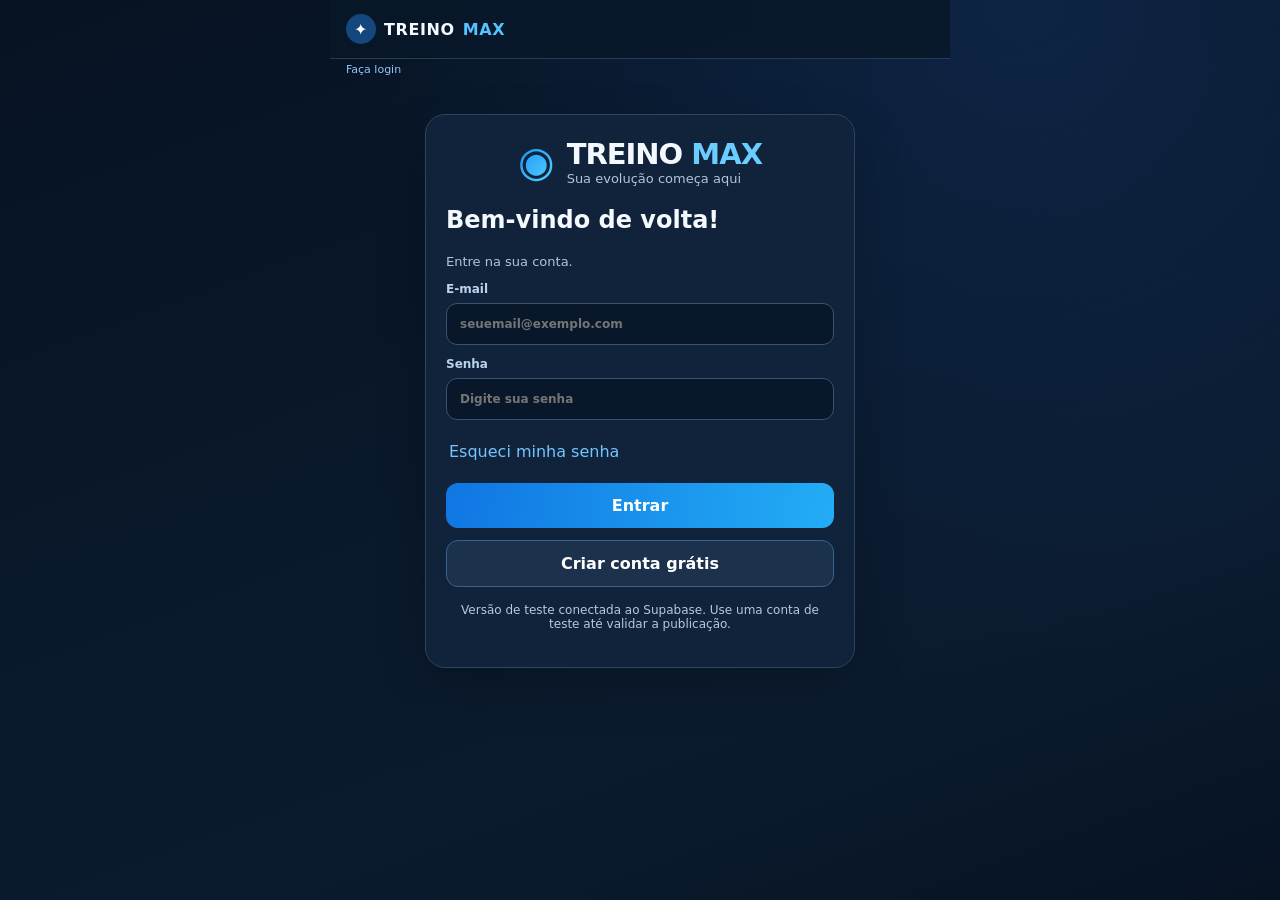
